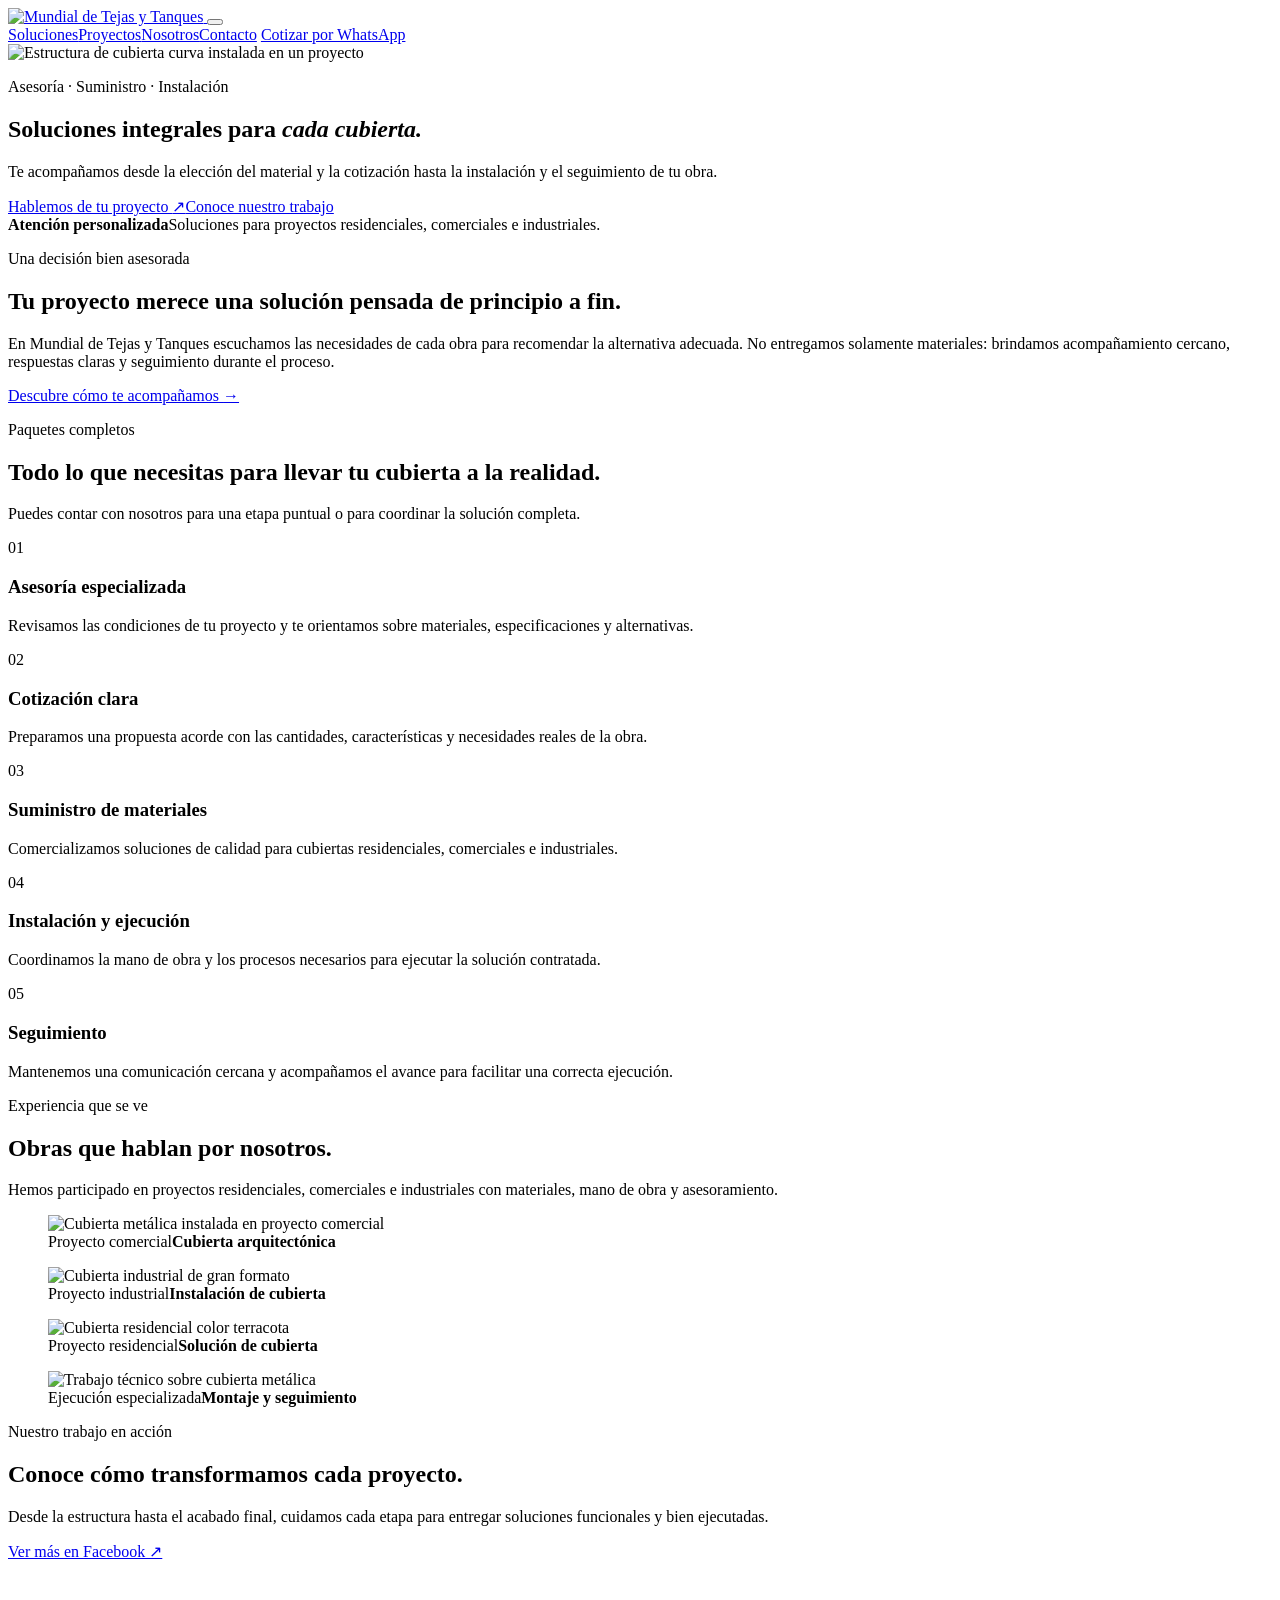
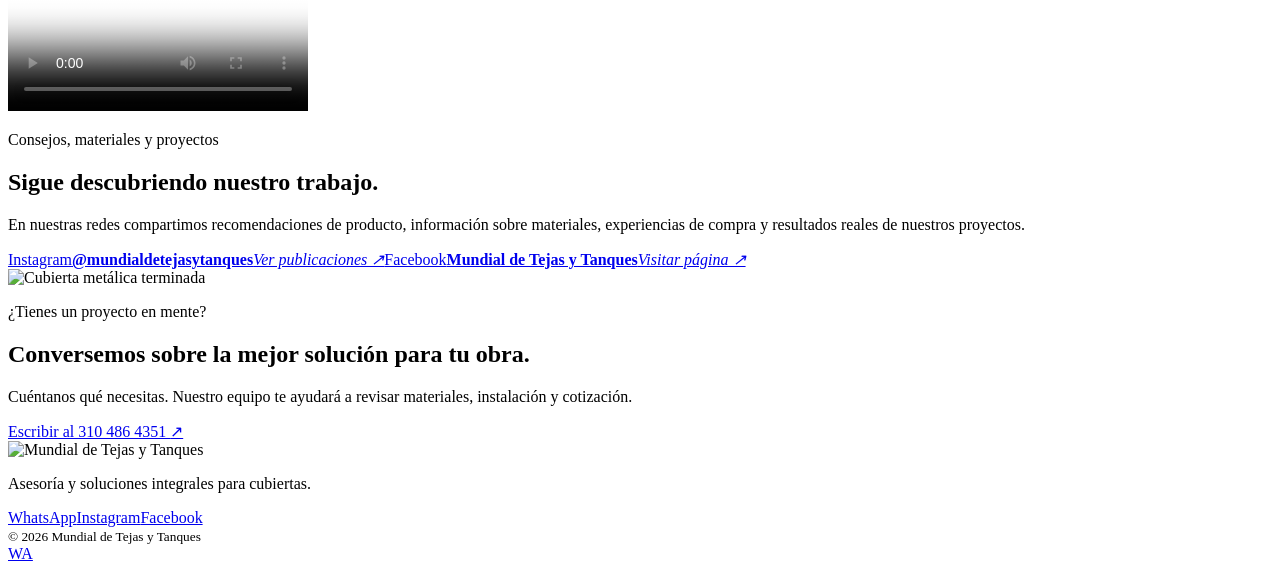
==== index.html @ 927f465f "Publicar sitio web de Mundial de Tejas y Tanques" ====
<!doctype html>
<html lang="es">
<head>
  <meta charset="utf-8">
  <meta name="viewport" content="width=device-width, initial-scale=1">
  <meta name="description" content="Mundial de Tejas y Tanques: asesoría, cotización, suministro e instalación de soluciones para cubiertas en proyectos residenciales, comerciales e industriales.">
  <meta name="theme-color" content="#063d84">
  <title>Mundial de Tejas y Tanques | Soluciones integrales para cubiertas</title>
  <link rel="preconnect" href="https://fonts.googleapis.com">
  <link rel="preconnect" href="https://fonts.gstatic.com" crossorigin>
  <link href="https://fonts.googleapis.com/css2?family=Manrope:wght@400;500;600;700;800&display=swap" rel="stylesheet">
  <link rel="stylesheet" href="styles.css">
</head>
<body>
  <header class="site-header" id="inicio">
    <a class="brand" href="#inicio" aria-label="Ir al inicio">
      <img src="assets/logo-original.jpg" alt="Mundial de Tejas y Tanques">
    </a>
    <button class="menu-toggle" aria-expanded="false" aria-controls="main-nav" aria-label="Abrir menú"><span></span><span></span><span></span></button>
    <nav id="main-nav" aria-label="Navegación principal">
      <a href="#soluciones">Soluciones</a><a href="#proyectos">Proyectos</a><a href="#nosotros">Nosotros</a><a href="#contacto">Contacto</a>
      <a class="nav-cta" href="https://wa.me/573104864351?text=Hola%2C%20Mundial%20de%20Tejas%20y%20Tanques.%20Me%20gustar%C3%ADa%20recibir%20asesor%C3%ADa%20y%20una%20cotizaci%C3%B3n%20para%20mi%20proyecto%20de%20cubierta." target="_blank" rel="noopener">Cotizar por WhatsApp</a>
    </nav>
  </header>
  <main>
    <section class="hero"><img class="hero-image" src="assets/proyecto-portada.png" alt="Estructura de cubierta curva instalada en un proyecto"><div class="hero-overlay"></div><div class="hero-content"><p class="eyebrow">Asesoría · Suministro · Instalación</p><h1>Soluciones integrales para <em>cada cubierta.</em></h1><p>Te acompañamos desde la elección del material y la cotización hasta la instalación y el seguimiento de tu obra.</p><div class="hero-actions"><a class="button button-primary" href="https://wa.me/573104864351?text=Hola%2C%20Mundial%20de%20Tejas%20y%20Tanques.%20Me%20gustar%C3%ADa%20recibir%20asesor%C3%ADa%20y%20una%20cotizaci%C3%B3n%20para%20mi%20proyecto%20de%20cubierta." target="_blank" rel="noopener">Hablemos de tu proyecto <span>↗</span></a><a class="button button-ghost" href="#proyectos">Conoce nuestro trabajo</a></div></div><div class="hero-note"><strong>Atención personalizada</strong><span>Soluciones para proyectos residenciales, comerciales e industriales.</span></div></section>
    <section class="intro" id="nosotros"><div><p class="section-kicker">Una decisión bien asesorada</p><h2>Tu proyecto merece una solución pensada de principio a fin.</h2></div><div class="intro-copy"><p>En Mundial de Tejas y Tanques escuchamos las necesidades de cada obra para recomendar la alternativa adecuada. No entregamos solamente materiales: brindamos acompañamiento cercano, respuestas claras y seguimiento durante el proceso.</p><a class="text-link" href="#soluciones">Descubre cómo te acompañamos <span>→</span></a></div></section>
    <section class="solutions" id="soluciones"><div class="solutions-heading"><p class="section-kicker light">Paquetes completos</p><h2>Todo lo que necesitas para llevar tu cubierta a la realidad.</h2><p>Puedes contar con nosotros para una etapa puntual o para coordinar la solución completa.</p></div><div class="steps"><article><span>01</span><h3>Asesoría especializada</h3><p>Revisamos las condiciones de tu proyecto y te orientamos sobre materiales, especificaciones y alternativas.</p></article><article><span>02</span><h3>Cotización clara</h3><p>Preparamos una propuesta acorde con las cantidades, características y necesidades reales de la obra.</p></article><article><span>03</span><h3>Suministro de materiales</h3><p>Comercializamos soluciones de calidad para cubiertas residenciales, comerciales e industriales.</p></article><article><span>04</span><h3>Instalación y ejecución</h3><p>Coordinamos la mano de obra y los procesos necesarios para ejecutar la solución contratada.</p></article><article><span>05</span><h3>Seguimiento</h3><p>Mantenemos una comunicación cercana y acompañamos el avance para facilitar una correcta ejecución.</p></article></div></section>
    <section class="projects" id="proyectos"><div class="section-title"><div><p class="section-kicker">Experiencia que se ve</p><h2>Obras que hablan por nosotros.</h2></div><p>Hemos participado en proyectos residenciales, comerciales e industriales con materiales, mano de obra y asesoramiento.</p></div><div class="project-grid"><figure class="project-large"><img src="assets/proyecto-comercial.png" alt="Cubierta metálica instalada en proyecto comercial"><figcaption><span>Proyecto comercial</span><strong>Cubierta arquitectónica</strong></figcaption></figure><figure><img src="assets/proyecto-industrial.png" alt="Cubierta industrial de gran formato"><figcaption><span>Proyecto industrial</span><strong>Instalación de cubierta</strong></figcaption></figure><figure><img src="assets/proyecto-residencial.png" alt="Cubierta residencial color terracota"><figcaption><span>Proyecto residencial</span><strong>Solución de cubierta</strong></figcaption></figure><figure><img src="assets/proyecto-tecnico.png" alt="Trabajo técnico sobre cubierta metálica"><figcaption><span>Ejecución especializada</span><strong>Montaje y seguimiento</strong></figcaption></figure></div></section>
    <section class="video-section"><div class="video-copy"><p class="section-kicker light">Nuestro trabajo en acción</p><h2>Conoce cómo transformamos cada proyecto.</h2><p>Desde la estructura hasta el acabado final, cuidamos cada etapa para entregar soluciones funcionales y bien ejecutadas.</p><a class="button button-white" href="https://www.facebook.com/share/19wXGDviuz/?mibextid=wwXIfr" target="_blank" rel="noopener">Ver más en Facebook ↗</a></div><div class="video-frame"><video controls playsinline preload="metadata" poster="assets/proyecto-portada.png"><source src="assets/proyecto-video.mp4" type="video/mp4">Tu navegador no puede reproducir este video.</video></div></section>
    <section class="social-proof"><div><p class="section-kicker">Consejos, materiales y proyectos</p><h2>Sigue descubriendo nuestro trabajo.</h2><p>En nuestras redes compartimos recomendaciones de producto, información sobre materiales, experiencias de compra y resultados reales de nuestros proyectos.</p></div><div class="social-cards"><a href="https://www.instagram.com/mundialdetejasytanques/" target="_blank" rel="noopener"><span>Instagram</span><strong>@mundialdetejasytanques</strong><em>Ver publicaciones ↗</em></a><a href="https://www.facebook.com/share/19wXGDviuz/?mibextid=wwXIfr" target="_blank" rel="noopener"><span>Facebook</span><strong>Mundial de Tejas y Tanques</strong><em>Visitar página ↗</em></a></div></section>
    <section class="contact" id="contacto"><img src="assets/proyecto-final.png" alt="Cubierta metálica terminada"><div class="contact-shade"></div><div class="contact-content"><p class="section-kicker light">¿Tienes un proyecto en mente?</p><h2>Conversemos sobre la mejor solución para tu obra.</h2><p>Cuéntanos qué necesitas. Nuestro equipo te ayudará a revisar materiales, instalación y cotización.</p><a class="button button-primary" href="https://wa.me/573104864351?text=Hola%2C%20Mundial%20de%20Tejas%20y%20Tanques.%20Me%20gustar%C3%ADa%20recibir%20asesor%C3%ADa%20y%20una%20cotizaci%C3%B3n%20para%20mi%20proyecto%20de%20cubierta." target="_blank" rel="noopener">Escribir al 310 486 4351 <span>↗</span></a></div></section>
  </main>
  <footer><img src="assets/logo-original.jpg" alt="Mundial de Tejas y Tanques"><p>Asesoría y soluciones integrales para cubiertas.</p><div><a href="https://wa.me/573104864351" target="_blank" rel="noopener">WhatsApp</a><a href="https://www.instagram.com/mundialdetejasytanques/" target="_blank" rel="noopener">Instagram</a><a href="https://www.facebook.com/share/19wXGDviuz/?mibextid=wwXIfr" target="_blank" rel="noopener">Facebook</a></div><small>© 2026 Mundial de Tejas y Tanques</small></footer>
  <a class="whatsapp-float" href="https://wa.me/573104864351?text=Hola%2C%20Mundial%20de%20Tejas%20y%20Tanques.%20Me%20gustar%C3%ADa%20recibir%20asesor%C3%ADa%20y%20una%20cotizaci%C3%B3n%20para%20mi%20proyecto%20de%20cubierta." target="_blank" rel="noopener" aria-label="Escribir por WhatsApp">WA</a>
  <script src="script.js"></script>
</body>
</html>
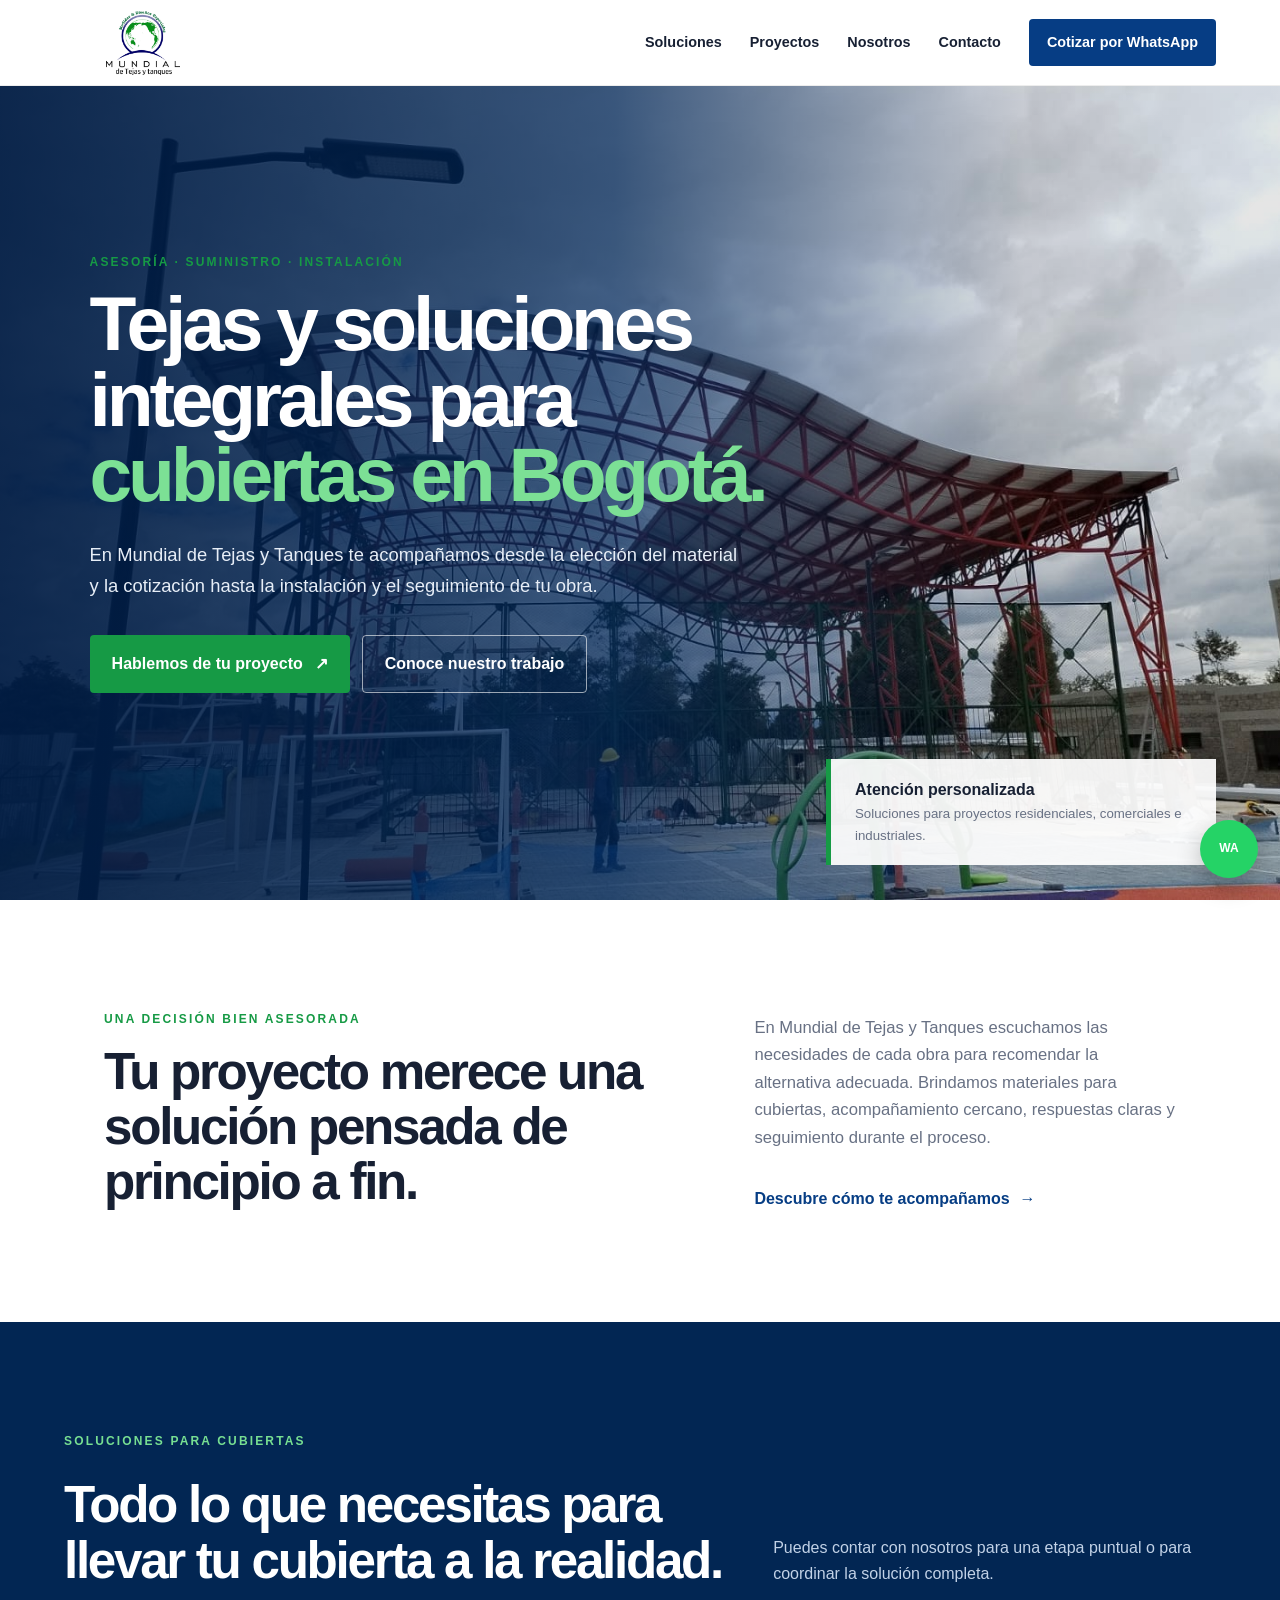
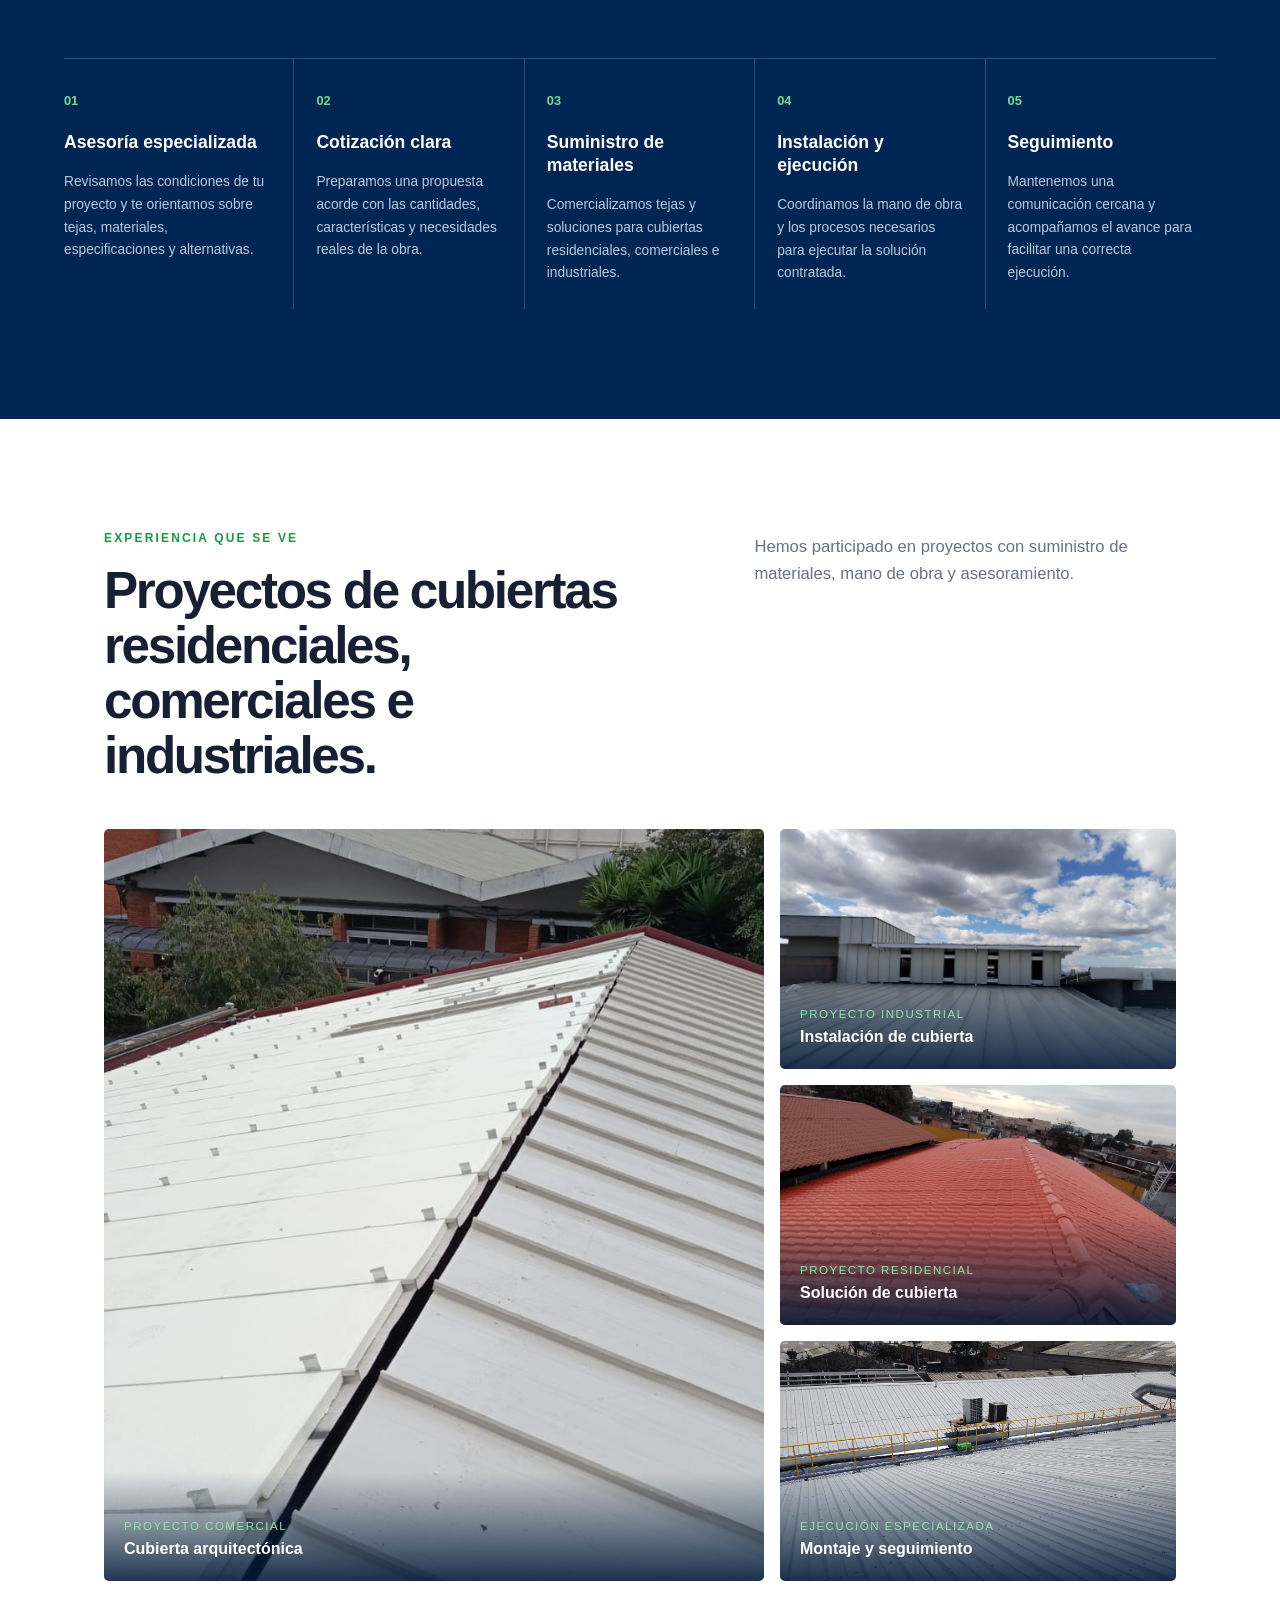
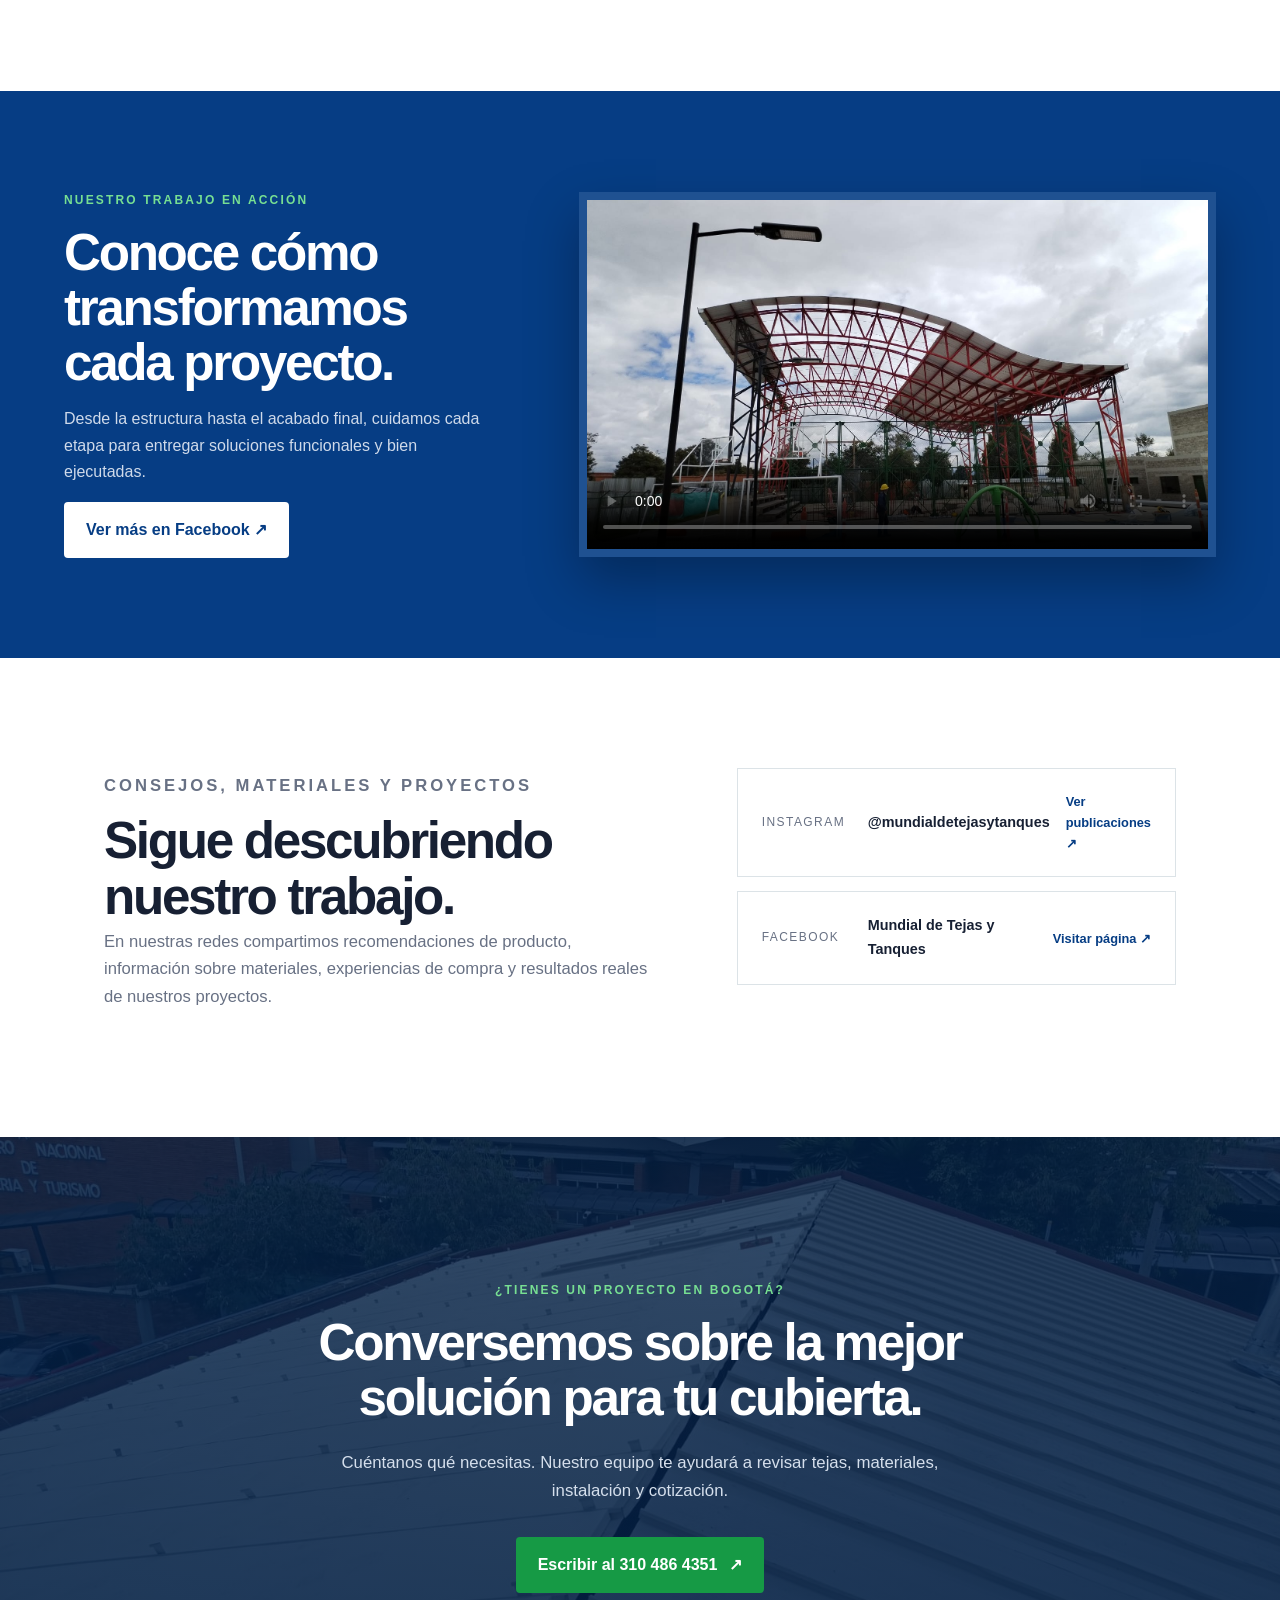
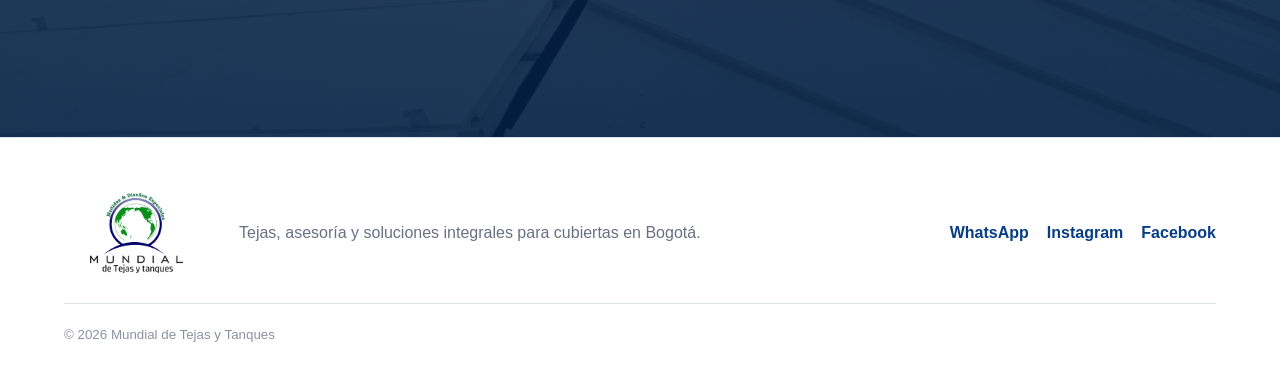
==== commit 16e43f1b: "Optimizar SEO para Google y búsquedas locales" ====
--- a/index.html
+++ b/index.html
@@ -1,38 +1,44 @@
 <!doctype html>
-<html lang="es">
+<html lang="es-CO">
 <head>
   <meta charset="utf-8">
   <meta name="viewport" content="width=device-width, initial-scale=1">
-  <meta name="description" content="Mundial de Tejas y Tanques: asesoría, cotización, suministro e instalación de soluciones para cubiertas en proyectos residenciales, comerciales e industriales.">
+  <title>Mundial de Tejas y Tanques | Tejas y Cubiertas en Bogotá</title>
+  <meta name="description" content="Mundial de Tejas y Tanques ofrece asesoría, suministro e instalación de tejas y soluciones para cubiertas residenciales, comerciales e industriales en Bogotá.">
+  <meta name="robots" content="index, follow">
+  <meta name="googlebot" content="index, follow">
   <meta name="theme-color" content="#063d84">
-  <title>Mundial de Tejas y Tanques | Soluciones integrales para cubiertas</title>
+  <link rel="canonical" href="https://mundialdetejasytanques-crypto.github.io/mundialdetejasytanques/">
+  <meta property="og:locale" content="es_CO">
+  <meta property="og:type" content="website">
+  <meta property="og:site_name" content="Mundial de Tejas y Tanques">
+  <meta property="og:title" content="Mundial de Tejas y Tanques | Tejas y Cubiertas en Bogotá">
+  <meta property="og:description" content="Asesoría, suministro e instalación de tejas y soluciones para cubiertas residenciales, comerciales e industriales en Bogotá.">
+  <meta property="og:url" content="https://mundialdetejasytanques-crypto.github.io/mundialdetejasytanques/">
+  <meta property="og:image" content="https://mundialdetejasytanques-crypto.github.io/mundialdetejasytanques/assets/proyecto-portada.png">
+  <meta name="twitter:card" content="summary_large_image">
+  <meta name="twitter:title" content="Mundial de Tejas y Tanques | Tejas y Cubiertas en Bogotá">
+  <meta name="twitter:description" content="Asesoría, suministro e instalación de tejas y soluciones para cubiertas en Bogotá.">
+  <meta name="twitter:image" content="https://mundialdetejasytanques-crypto.github.io/mundialdetejasytanques/assets/proyecto-portada.png">
+  <script type="application/ld+json">{"@context":"https://schema.org","@type":"LocalBusiness","name":"Mundial de Tejas y Tanques","url":"https://mundialdetejasytanques-crypto.github.io/mundialdetejasytanques/","image":"https://mundialdetejasytanques-crypto.github.io/mundialdetejasytanques/assets/logo-original.jpg","telephone":"+57 310 486 4351","areaServed":{"@type":"City","name":"Bogotá"},"sameAs":["https://www.instagram.com/mundialdetejasytanques/","https://www.facebook.com/share/19wXGDviuz/?mibextid=wwXIfr"],"description":"Asesoría, suministro e instalación de tejas y soluciones para cubiertas residenciales, comerciales e industriales en Bogotá."}</script>
   <link rel="preconnect" href="https://fonts.googleapis.com">
   <link rel="preconnect" href="https://fonts.gstatic.com" crossorigin>
   <link href="https://fonts.googleapis.com/css2?family=Manrope:wght@400;500;600;700;800&display=swap" rel="stylesheet">
   <link rel="stylesheet" href="styles.css">
 </head>
 <body>
-  <header class="site-header" id="inicio">
-    <a class="brand" href="#inicio" aria-label="Ir al inicio">
-      <img src="assets/logo-original.jpg" alt="Mundial de Tejas y Tanques">
-    </a>
-    <button class="menu-toggle" aria-expanded="false" aria-controls="main-nav" aria-label="Abrir menú"><span></span><span></span><span></span></button>
-    <nav id="main-nav" aria-label="Navegación principal">
-      <a href="#soluciones">Soluciones</a><a href="#proyectos">Proyectos</a><a href="#nosotros">Nosotros</a><a href="#contacto">Contacto</a>
-      <a class="nav-cta" href="https://wa.me/573104864351?text=Hola%2C%20Mundial%20de%20Tejas%20y%20Tanques.%20Me%20gustar%C3%ADa%20recibir%20asesor%C3%ADa%20y%20una%20cotizaci%C3%B3n%20para%20mi%20proyecto%20de%20cubierta." target="_blank" rel="noopener">Cotizar por WhatsApp</a>
-    </nav>
-  </header>
+  <header class="site-header" id="inicio"><a class="brand" href="#inicio" aria-label="Ir al inicio"><img src="assets/logo-original.jpg" alt="Logo de Mundial de Tejas y Tanques"></a><button class="menu-toggle" aria-expanded="false" aria-controls="main-nav" aria-label="Abrir menú"><span></span><span></span><span></span></button><nav id="main-nav" aria-label="Navegación principal"><a href="#soluciones">Soluciones</a><a href="#proyectos">Proyectos</a><a href="#nosotros">Nosotros</a><a href="#contacto">Contacto</a><a class="nav-cta" href="https://wa.me/573104864351?text=Hola%2C%20Mundial%20de%20Tejas%20y%20Tanques.%20Me%20gustar%C3%ADa%20recibir%20asesor%C3%ADa%20y%20una%20cotizaci%C3%B3n%20para%20mi%20proyecto%20de%20cubierta." target="_blank" rel="noopener">Cotizar por WhatsApp</a></nav></header>
   <main>
-    <section class="hero"><img class="hero-image" src="assets/proyecto-portada.png" alt="Estructura de cubierta curva instalada en un proyecto"><div class="hero-overlay"></div><div class="hero-content"><p class="eyebrow">Asesoría · Suministro · Instalación</p><h1>Soluciones integrales para <em>cada cubierta.</em></h1><p>Te acompañamos desde la elección del material y la cotización hasta la instalación y el seguimiento de tu obra.</p><div class="hero-actions"><a class="button button-primary" href="https://wa.me/573104864351?text=Hola%2C%20Mundial%20de%20Tejas%20y%20Tanques.%20Me%20gustar%C3%ADa%20recibir%20asesor%C3%ADa%20y%20una%20cotizaci%C3%B3n%20para%20mi%20proyecto%20de%20cubierta." target="_blank" rel="noopener">Hablemos de tu proyecto <span>↗</span></a><a class="button button-ghost" href="#proyectos">Conoce nuestro trabajo</a></div></div><div class="hero-note"><strong>Atención personalizada</strong><span>Soluciones para proyectos residenciales, comerciales e industriales.</span></div></section>
-    <section class="intro" id="nosotros"><div><p class="section-kicker">Una decisión bien asesorada</p><h2>Tu proyecto merece una solución pensada de principio a fin.</h2></div><div class="intro-copy"><p>En Mundial de Tejas y Tanques escuchamos las necesidades de cada obra para recomendar la alternativa adecuada. No entregamos solamente materiales: brindamos acompañamiento cercano, respuestas claras y seguimiento durante el proceso.</p><a class="text-link" href="#soluciones">Descubre cómo te acompañamos <span>→</span></a></div></section>
-    <section class="solutions" id="soluciones"><div class="solutions-heading"><p class="section-kicker light">Paquetes completos</p><h2>Todo lo que necesitas para llevar tu cubierta a la realidad.</h2><p>Puedes contar con nosotros para una etapa puntual o para coordinar la solución completa.</p></div><div class="steps"><article><span>01</span><h3>Asesoría especializada</h3><p>Revisamos las condiciones de tu proyecto y te orientamos sobre materiales, especificaciones y alternativas.</p></article><article><span>02</span><h3>Cotización clara</h3><p>Preparamos una propuesta acorde con las cantidades, características y necesidades reales de la obra.</p></article><article><span>03</span><h3>Suministro de materiales</h3><p>Comercializamos soluciones de calidad para cubiertas residenciales, comerciales e industriales.</p></article><article><span>04</span><h3>Instalación y ejecución</h3><p>Coordinamos la mano de obra y los procesos necesarios para ejecutar la solución contratada.</p></article><article><span>05</span><h3>Seguimiento</h3><p>Mantenemos una comunicación cercana y acompañamos el avance para facilitar una correcta ejecución.</p></article></div></section>
-    <section class="projects" id="proyectos"><div class="section-title"><div><p class="section-kicker">Experiencia que se ve</p><h2>Obras que hablan por nosotros.</h2></div><p>Hemos participado en proyectos residenciales, comerciales e industriales con materiales, mano de obra y asesoramiento.</p></div><div class="project-grid"><figure class="project-large"><img src="assets/proyecto-comercial.png" alt="Cubierta metálica instalada en proyecto comercial"><figcaption><span>Proyecto comercial</span><strong>Cubierta arquitectónica</strong></figcaption></figure><figure><img src="assets/proyecto-industrial.png" alt="Cubierta industrial de gran formato"><figcaption><span>Proyecto industrial</span><strong>Instalación de cubierta</strong></figcaption></figure><figure><img src="assets/proyecto-residencial.png" alt="Cubierta residencial color terracota"><figcaption><span>Proyecto residencial</span><strong>Solución de cubierta</strong></figcaption></figure><figure><img src="assets/proyecto-tecnico.png" alt="Trabajo técnico sobre cubierta metálica"><figcaption><span>Ejecución especializada</span><strong>Montaje y seguimiento</strong></figcaption></figure></div></section>
+    <section class="hero"><img class="hero-image" src="assets/proyecto-portada.png" alt="Proyecto de cubierta curva de Mundial de Tejas y Tanques"><div class="hero-overlay"></div><div class="hero-content"><p class="eyebrow">Asesoría · Suministro · Instalación</p><h1>Tejas y soluciones integrales para <em>cubiertas en Bogotá.</em></h1><p>En Mundial de Tejas y Tanques te acompañamos desde la elección del material y la cotización hasta la instalación y el seguimiento de tu obra.</p><div class="hero-actions"><a class="button button-primary" href="https://wa.me/573104864351?text=Hola%2C%20Mundial%20de%20Tejas%20y%20Tanques.%20Me%20gustar%C3%ADa%20recibir%20asesor%C3%ADa%20y%20una%20cotizaci%C3%B3n%20para%20mi%20proyecto%20de%20cubierta." target="_blank" rel="noopener">Hablemos de tu proyecto <span>↗</span></a><a class="button button-ghost" href="#proyectos">Conoce nuestro trabajo</a></div></div><div class="hero-note"><strong>Atención personalizada</strong><span>Soluciones para proyectos residenciales, comerciales e industriales.</span></div></section>
+    <section class="intro" id="nosotros"><div><p class="section-kicker">Una decisión bien asesorada</p><h2>Tu proyecto merece una solución pensada de principio a fin.</h2></div><div class="intro-copy"><p>En Mundial de Tejas y Tanques escuchamos las necesidades de cada obra para recomendar la alternativa adecuada. Brindamos materiales para cubiertas, acompañamiento cercano, respuestas claras y seguimiento durante el proceso.</p><a class="text-link" href="#soluciones">Descubre cómo te acompañamos <span>→</span></a></div></section>
+    <section class="solutions" id="soluciones"><div class="solutions-heading"><p class="section-kicker light">Soluciones para cubiertas</p><h2>Todo lo que necesitas para llevar tu cubierta a la realidad.</h2><p>Puedes contar con nosotros para una etapa puntual o para coordinar la solución completa.</p></div><div class="steps"><article><span>01</span><h3>Asesoría especializada</h3><p>Revisamos las condiciones de tu proyecto y te orientamos sobre tejas, materiales, especificaciones y alternativas.</p></article><article><span>02</span><h3>Cotización clara</h3><p>Preparamos una propuesta acorde con las cantidades, características y necesidades reales de la obra.</p></article><article><span>03</span><h3>Suministro de materiales</h3><p>Comercializamos tejas y soluciones para cubiertas residenciales, comerciales e industriales.</p></article><article><span>04</span><h3>Instalación y ejecución</h3><p>Coordinamos la mano de obra y los procesos necesarios para ejecutar la solución contratada.</p></article><article><span>05</span><h3>Seguimiento</h3><p>Mantenemos una comunicación cercana y acompañamos el avance para facilitar una correcta ejecución.</p></article></div></section>
+    <section class="projects" id="proyectos"><div class="section-title"><div><p class="section-kicker">Experiencia que se ve</p><h2>Proyectos de cubiertas residenciales, comerciales e industriales.</h2></div><p>Hemos participado en proyectos con suministro de materiales, mano de obra y asesoramiento.</p></div><div class="project-grid"><figure class="project-large"><img src="assets/proyecto-comercial.png" alt="Cubierta metálica arquitectónica para proyecto comercial"><figcaption><span>Proyecto comercial</span><strong>Cubierta arquitectónica</strong></figcaption></figure><figure><img src="assets/proyecto-industrial.png" alt="Instalación de cubierta industrial de gran formato"><figcaption><span>Proyecto industrial</span><strong>Instalación de cubierta</strong></figcaption></figure><figure><img src="assets/proyecto-residencial.png" alt="Teja y cubierta residencial color terracota"><figcaption><span>Proyecto residencial</span><strong>Solución de cubierta</strong></figcaption></figure><figure><img src="assets/proyecto-tecnico.png" alt="Montaje técnico de cubierta metálica"><figcaption><span>Ejecución especializada</span><strong>Montaje y seguimiento</strong></figcaption></figure></div></section>
     <section class="video-section"><div class="video-copy"><p class="section-kicker light">Nuestro trabajo en acción</p><h2>Conoce cómo transformamos cada proyecto.</h2><p>Desde la estructura hasta el acabado final, cuidamos cada etapa para entregar soluciones funcionales y bien ejecutadas.</p><a class="button button-white" href="https://www.facebook.com/share/19wXGDviuz/?mibextid=wwXIfr" target="_blank" rel="noopener">Ver más en Facebook ↗</a></div><div class="video-frame"><video controls playsinline preload="metadata" poster="assets/proyecto-portada.png"><source src="assets/proyecto-video.mp4" type="video/mp4">Tu navegador no puede reproducir este video.</video></div></section>
     <section class="social-proof"><div><p class="section-kicker">Consejos, materiales y proyectos</p><h2>Sigue descubriendo nuestro trabajo.</h2><p>En nuestras redes compartimos recomendaciones de producto, información sobre materiales, experiencias de compra y resultados reales de nuestros proyectos.</p></div><div class="social-cards"><a href="https://www.instagram.com/mundialdetejasytanques/" target="_blank" rel="noopener"><span>Instagram</span><strong>@mundialdetejasytanques</strong><em>Ver publicaciones ↗</em></a><a href="https://www.facebook.com/share/19wXGDviuz/?mibextid=wwXIfr" target="_blank" rel="noopener"><span>Facebook</span><strong>Mundial de Tejas y Tanques</strong><em>Visitar página ↗</em></a></div></section>
-    <section class="contact" id="contacto"><img src="assets/proyecto-final.png" alt="Cubierta metálica terminada"><div class="contact-shade"></div><div class="contact-content"><p class="section-kicker light">¿Tienes un proyecto en mente?</p><h2>Conversemos sobre la mejor solución para tu obra.</h2><p>Cuéntanos qué necesitas. Nuestro equipo te ayudará a revisar materiales, instalación y cotización.</p><a class="button button-primary" href="https://wa.me/573104864351?text=Hola%2C%20Mundial%20de%20Tejas%20y%20Tanques.%20Me%20gustar%C3%ADa%20recibir%20asesor%C3%ADa%20y%20una%20cotizaci%C3%B3n%20para%20mi%20proyecto%20de%20cubierta." target="_blank" rel="noopener">Escribir al 310 486 4351 <span>↗</span></a></div></section>
+    <section class="contact" id="contacto"><img src="assets/proyecto-final.png" alt="Proyecto terminado de cubierta metálica"><div class="contact-shade"></div><div class="contact-content"><p class="section-kicker light">¿Tienes un proyecto en Bogotá?</p><h2>Conversemos sobre la mejor solución para tu cubierta.</h2><p>Cuéntanos qué necesitas. Nuestro equipo te ayudará a revisar tejas, materiales, instalación y cotización.</p><a class="button button-primary" href="https://wa.me/573104864351?text=Hola%2C%20Mundial%20de%20Tejas%20y%20Tanques.%20Me%20gustar%C3%ADa%20recibir%20asesor%C3%ADa%20y%20una%20cotizaci%C3%B3n%20para%20mi%20proyecto%20de%20cubierta." target="_blank" rel="noopener">Escribir al 310 486 4351 <span>↗</span></a></div></section>
   </main>
-  <footer><img src="assets/logo-original.jpg" alt="Mundial de Tejas y Tanques"><p>Asesoría y soluciones integrales para cubiertas.</p><div><a href="https://wa.me/573104864351" target="_blank" rel="noopener">WhatsApp</a><a href="https://www.instagram.com/mundialdetejasytanques/" target="_blank" rel="noopener">Instagram</a><a href="https://www.facebook.com/share/19wXGDviuz/?mibextid=wwXIfr" target="_blank" rel="noopener">Facebook</a></div><small>© 2026 Mundial de Tejas y Tanques</small></footer>
-  <a class="whatsapp-float" href="https://wa.me/573104864351?text=Hola%2C%20Mundial%20de%20Tejas%20y%20Tanques.%20Me%20gustar%C3%ADa%20recibir%20asesor%C3%ADa%20y%20una%20cotizaci%C3%B3n%20para%20mi%20proyecto%20de%20cubierta." target="_blank" rel="noopener" aria-label="Escribir por WhatsApp">WA</a>
+  <footer><img src="assets/logo-original.jpg" alt="Mundial de Tejas y Tanques"><p>Tejas, asesoría y soluciones integrales para cubiertas en Bogotá.</p><div><a href="https://wa.me/573104864351" target="_blank" rel="noopener">WhatsApp</a><a href="https://www.instagram.com/mundialdetejasytanques/" target="_blank" rel="noopener">Instagram</a><a href="https://www.facebook.com/share/19wXGDviuz/?mibextid=wwXIfr" target="_blank" rel="noopener">Facebook</a></div><small>© 2026 Mundial de Tejas y Tanques</small></footer>
+  <a class="whatsapp-float" href="https://wa.me/573104864351?text=Hola%2C%20Mundial%20de%20Tejas%20y%20Tanques.%20Me%20gustar%C3%ADa%20recibir%20asesor%C3%ADa%20y%20una%20cotizaci%C3%B3n%20para%20mi%20proyecto%20de%20cubierta." target="_blank" rel="noopener" aria-label="Escribir a Mundial de Tejas y Tanques por WhatsApp">WA</a>
   <script src="script.js"></script>
 </body>
 </html>
--- a/styles.css
+++ b/styles.css
@@ -0,0 +1 @@
+:root{--blue:#063d84;--navy:#022653;--green:#169a45;--ink:#172033;--muted:#687184;--cream:#f4f7f4;--white:#fff;--line:#dce3e7}*{box-sizing:border-box}html{scroll-behavior:smooth}body{margin:0;font-family:Manrope,Arial,sans-serif;color:var(--ink);background:#fff;line-height:1.65}img{display:block;max-width:100%}a{color:inherit;text-decoration:none}.site-header{height:86px;padding:10px 5vw;display:flex;align-items:center;justify-content:space-between;background:#fff;position:sticky;top:0;z-index:20;border-bottom:1px solid rgba(0,0,0,.07)}.brand img{width:158px;height:64px;object-fit:contain}.site-header nav{display:flex;align-items:center;gap:28px;font-size:.9rem;font-weight:700}.site-header nav>a:not(.nav-cta){position:relative}.site-header nav>a:not(.nav-cta):after{content:"";position:absolute;left:0;bottom:-6px;width:0;height:2px;background:var(--green);transition:.25s}.site-header nav>a:hover:after{width:100%}.nav-cta{background:var(--blue);color:#fff;padding:12px 18px;border-radius:4px}.menu-toggle{display:none;border:0;background:none;padding:8px}.menu-toggle span{display:block;width:25px;height:2px;background:var(--blue);margin:5px}.hero{min-height:calc(100vh - 86px);position:relative;display:flex;align-items:center;color:#fff;overflow:hidden}.hero-image{position:absolute;inset:0;width:100%;height:100%;object-fit:cover;filter:saturate(.92)}.hero-overlay{position:absolute;inset:0;background:linear-gradient(90deg,rgba(0,28,68,.93) 0%,rgba(0,39,88,.72) 48%,rgba(0,0,0,.1) 80%)}.hero-content{position:relative;z-index:2;width:min(720px,88vw);margin-left:7vw;padding:80px 0 120px}.eyebrow,.section-kicker{text-transform:uppercase;letter-spacing:.18em;font-size:.75rem;font-weight:800;color:var(--green);margin:0 0 14px}.section-kicker.light,.solutions .section-kicker{color:#77df92}.hero h1{font-size:clamp(3rem,6vw,6rem);line-height:.98;letter-spacing:-.055em;margin:0 0 28px;max-width:850px}.hero h1 em{font-style:normal;color:#7ce095}.hero-content>p:not(.eyebrow){font-size:1.15rem;max-width:650px;color:#e7eef7}.hero-actions{display:flex;gap:12px;margin-top:34px;flex-wrap:wrap}.button{display:inline-flex;align-items:center;justify-content:center;gap:12px;padding:15px 22px;border-radius:4px;font-weight:800;transition:.25s}.button:hover{transform:translateY(-2px)}.button-primary{background:var(--green);color:#fff}.button-ghost{border:1px solid rgba(255,255,255,.6);color:#fff}.button-white{background:white;color:var(--blue)}.hero-note{position:absolute;z-index:2;right:5vw;bottom:35px;background:rgba(255,255,255,.93);color:var(--ink);padding:18px 24px;width:min(390px,90vw);border-left:5px solid var(--green)}.hero-note strong,.hero-note span{display:block}.hero-note span{font-size:.83rem;color:var(--muted)}.intro,.section-title,.social-proof{max-width:1200px;margin:auto;padding:110px 5vw;display:grid;grid-template-columns:1.15fr .85fr;gap:80px;align-items:start}.intro h2,.section-title h2,.social-proof h2,.video-section h2,.contact h2,.solutions h2{font-size:clamp(2rem,4vw,3.7rem);line-height:1.08;letter-spacing:-.045em;margin:0}.intro-copy p,.section-title>p,.social-proof>div>p{color:var(--muted);font-size:1.04rem;margin-top:4px}.text-link{display:inline-flex;gap:10px;color:var(--blue);font-weight:800;margin-top:18px}.solutions{background:var(--navy);color:white;padding:110px max(5vw,calc((100vw - 1200px)/2))}.solutions-heading{display:grid;grid-template-columns:1.2fr .8fr;gap:45px;align-items:end}.solutions-heading .section-kicker{grid-column:1/-1;margin-bottom:-20px}.solutions-heading>p:last-child{color:#c2d2e7;margin:0}.steps{display:grid;grid-template-columns:repeat(5,1fr);margin-top:70px;border-top:1px solid rgba(255,255,255,.18)}.steps article{padding:28px 22px 10px;border-right:1px solid rgba(255,255,255,.18)}.steps article:first-child{padding-left:0}.steps article:last-child{border-right:0}.steps span{color:#72db8e;font-size:.8rem;font-weight:800}.steps h3{font-size:1.1rem;line-height:1.3}.steps p{font-size:.86rem;color:#b9c9dc}.projects{padding-bottom:110px}.section-title{padding-bottom:45px}.project-grid{max-width:1200px;padding:0 5vw;margin:auto;display:grid;grid-template-columns:1.25fr .75fr;grid-template-rows:repeat(3,240px);gap:16px}.project-grid figure{margin:0;position:relative;overflow:hidden;border-radius:5px}.project-grid .project-large{grid-row:span 3}.project-grid img{width:100%;height:100%;object-fit:cover;transition:transform .6s}.project-grid figure:hover img{transform:scale(1.035)}.project-grid figcaption{position:absolute;inset:auto 0 0;padding:45px 20px 18px;color:white;background:linear-gradient(transparent,rgba(0,25,55,.86))}.project-grid figcaption span,.project-grid figcaption strong{display:block}.project-grid figcaption span{font-size:.72rem;text-transform:uppercase;letter-spacing:.13em;color:#91e6a7}.video-section{background:var(--blue);color:#fff;display:grid;grid-template-columns:.8fr 1.2fr;gap:7vw;padding:100px max(5vw,calc((100vw - 1200px)/2));align-items:center}.video-copy>p:not(.section-kicker){color:#cfdaea}.video-frame{border:8px solid rgba(255,255,255,.1);box-shadow:0 24px 50px rgba(0,0,0,.3)}.video-frame video{display:block;width:100%;max-height:560px;background:#00152f}.social-proof{max-width:1200px;margin:auto;padding:110px 5vw;display:grid;grid-template-columns:1.15fr .85fr;gap:80px;align-items:start}.social-cards{display:grid;gap:14px}.social-cards a{border:1px solid var(--line);padding:22px 24px;display:grid;grid-template-columns:90px 1fr auto;align-items:center;gap:16px;transition:.25s}.social-cards a:hover{border-color:var(--green);transform:translateX(4px)}.social-cards span{font-size:.75rem;text-transform:uppercase;letter-spacing:.12em;color:var(--muted)}.social-cards strong{font-size:.9rem}.social-cards em{font-size:.8rem;color:var(--blue);font-style:normal;font-weight:800}.contact{min-height:600px;position:relative;display:grid;place-items:center;text-align:center;color:white}.contact>img,.contact-shade{position:absolute;inset:0;width:100%;height:100%;object-fit:cover}.contact-shade{background:linear-gradient(rgba(2,31,68,.79),rgba(2,31,68,.89))}.contact-content{position:relative;z-index:2;max-width:850px;padding:80px 5vw}.contact-content p:not(.section-kicker){color:#d5dfec;font-size:1.05rem;margin:24px auto 32px;max-width:650px}footer{padding:55px 5vw 30px;display:grid;grid-template-columns:auto 1fr auto;gap:30px;align-items:center;border-top:1px solid var(--line)}footer img{width:145px;height:80px;object-fit:contain}footer p{color:var(--muted)}footer div{display:flex;gap:18px;font-weight:700;color:var(--blue)}footer small{grid-column:1/-1;color:#8b93a0;border-top:1px solid var(--line);padding-top:20px}.whatsapp-float{position:fixed;right:22px;bottom:22px;z-index:30;width:58px;height:58px;border-radius:50%;display:grid;place-items:center;background:#25d366;color:white;font-size:.75rem;font-weight:900;box-shadow:0 8px 24px rgba(0,0,0,.24)}@media(max-width:900px){.site-header{height:76px}.brand img{width:130px;height:56px}.menu-toggle{display:block}.site-header nav{display:none;position:absolute;top:76px;left:0;right:0;background:#fff;padding:25px 5vw;flex-direction:column;align-items:stretch;box-shadow:0 15px 30px rgba(0,0,0,.1)}.site-header nav.open{display:flex}.hero{min-height:760px}.hero-content{margin-left:6vw;padding-bottom:170px}.hero-note{left:6vw;right:auto}.intro,.section-title,.social-proof,.solutions-heading,.video-section{grid-template-columns:1fr;gap:35px}.steps{grid-template-columns:1fr 1fr}.steps article{border-bottom:1px solid rgba(255,255,255,.18)}.project-grid{grid-template-columns:1fr;grid-template-rows:420px repeat(3,240px)}.project-grid .project-large{grid-row:auto}.social-cards a{grid-template-columns:1fr}.social-cards em{margin-top:-8px}footer{grid-template-columns:1fr;text-align:center;justify-items:center}footer small{width:100%}}@media(max-width:560px){.hero h1{font-size:3.2rem}.hero-actions{align-items:stretch;flex-direction:column}.hero-note{bottom:24px}.intro,.section-title,.social-proof{padding:80px 6vw}.solutions{padding:80px 6vw}.steps{grid-template-columns:1fr}.steps article,.steps article:first-child{padding:25px 0}.project-grid{padding:0 6vw;grid-template-rows:330px repeat(3,220px)}.video-section{padding:80px 6vw}.contact{min-height:650px}footer div{flex-wrap:wrap;justify-content:center}}
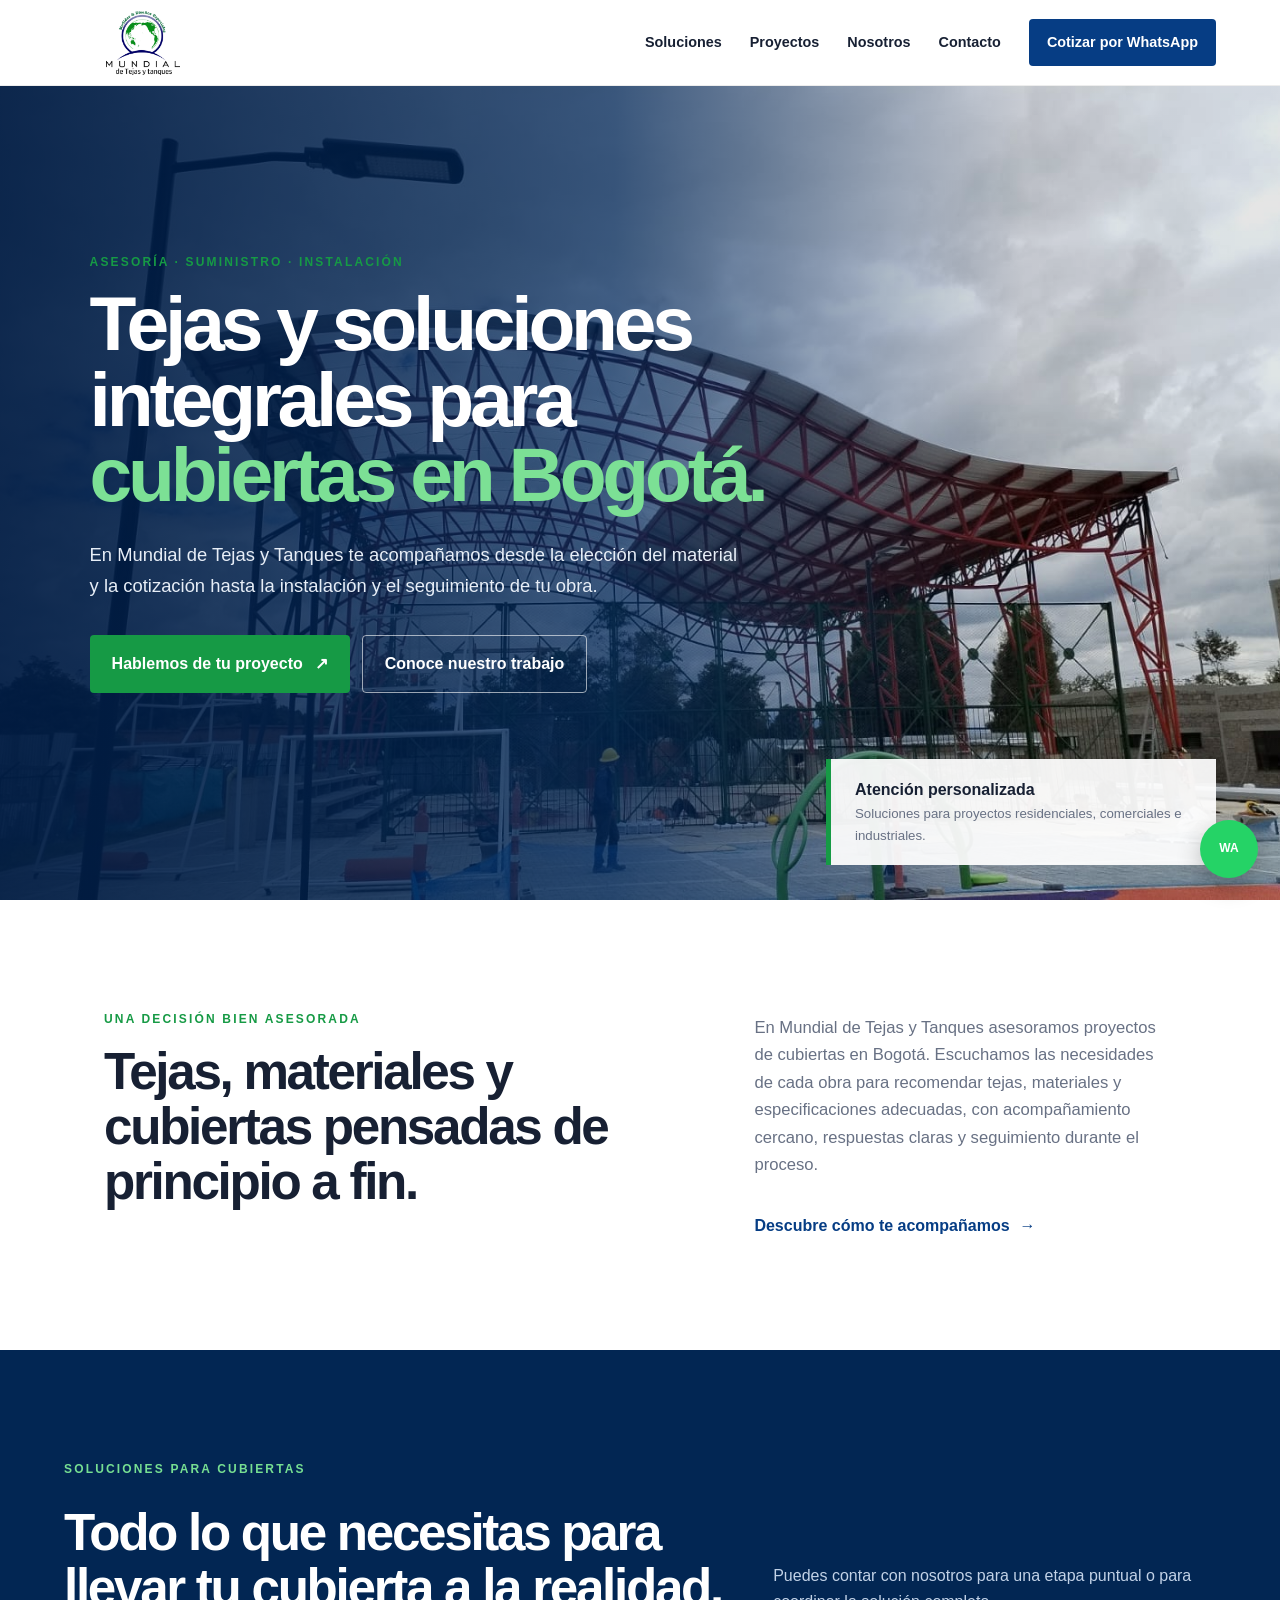
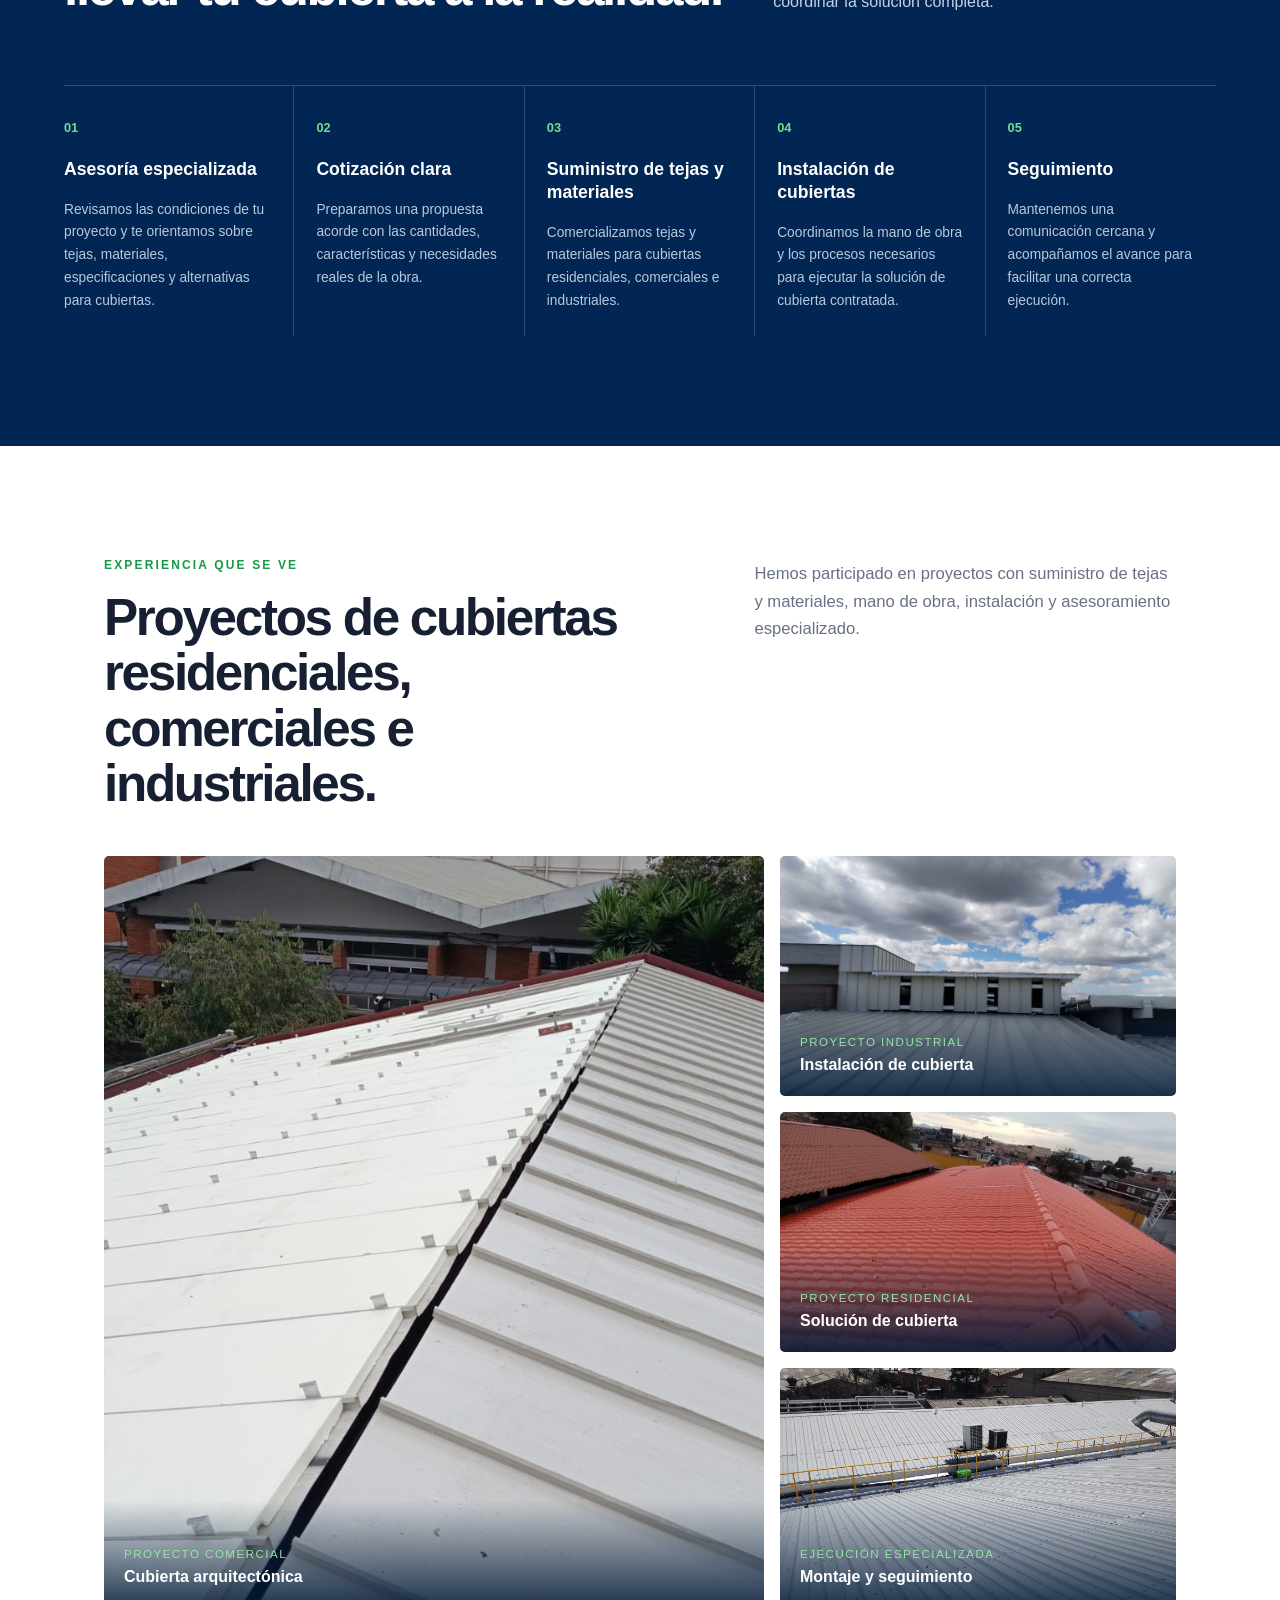
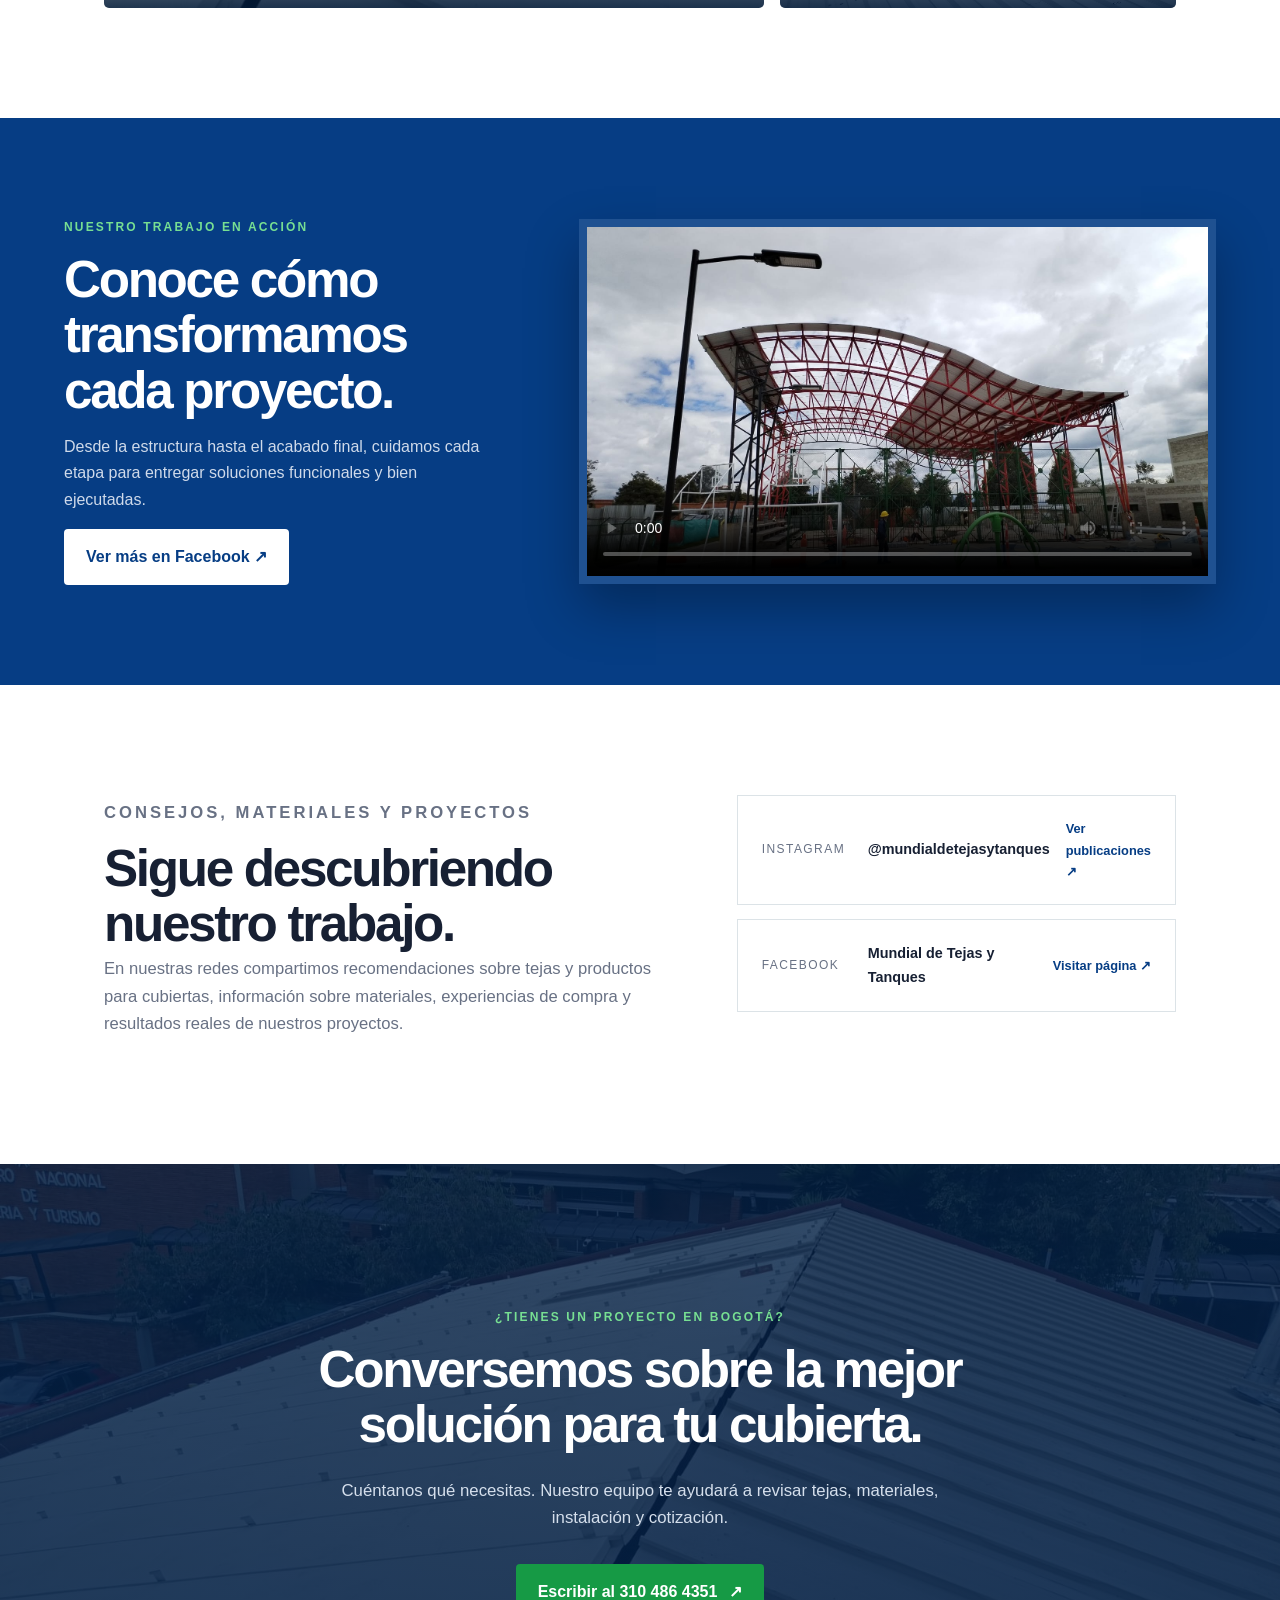
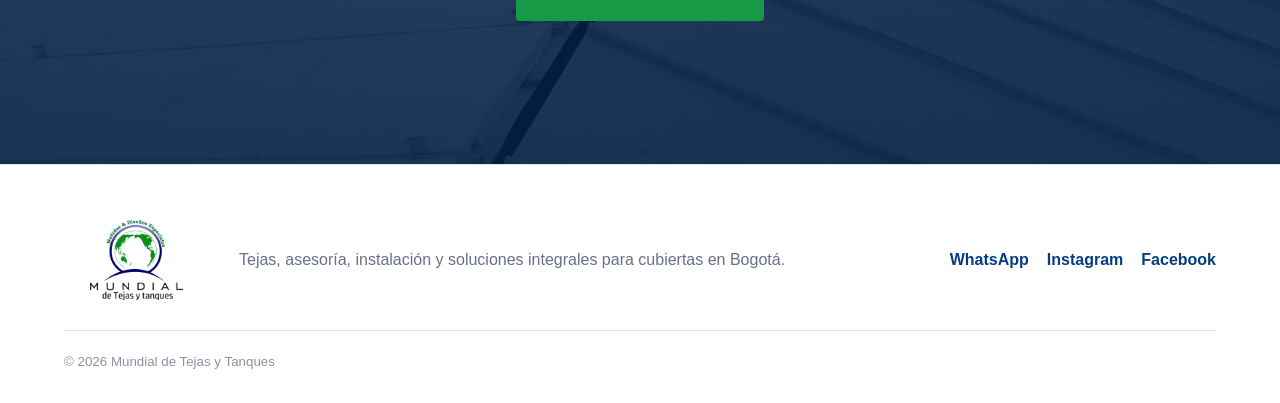
==== commit b0245636: "Mejorar SEO local y datos estructurados" ====
--- a/index.html
+++ b/index.html
@@ -4,9 +4,9 @@
   <meta charset="utf-8">
   <meta name="viewport" content="width=device-width, initial-scale=1">
   <title>Mundial de Tejas y Tanques | Tejas y Cubiertas en Bogotá</title>
-  <meta name="description" content="Mundial de Tejas y Tanques ofrece asesoría, suministro e instalación de tejas y soluciones para cubiertas residenciales, comerciales e industriales en Bogotá.">
-  <meta name="robots" content="index, follow">
-  <meta name="googlebot" content="index, follow">
+  <meta name="description" content="Tejas y cubiertas en Bogotá para proyectos residenciales, comerciales e industriales. Asesoría especializada, suministro de materiales, cotización, instalación y seguimiento de obra.">
+  <meta name="robots" content="index, follow, max-image-preview:large">
+  <meta name="googlebot" content="index, follow, max-image-preview:large">
   <meta name="theme-color" content="#063d84">
   <link rel="canonical" href="https://mundialdetejasytanques-crypto.github.io/mundialdetejasytanques/">
   <meta property="og:locale" content="es_CO">
@@ -16,28 +16,45 @@
   <meta property="og:description" content="Asesoría, suministro e instalación de tejas y soluciones para cubiertas residenciales, comerciales e industriales en Bogotá.">
   <meta property="og:url" content="https://mundialdetejasytanques-crypto.github.io/mundialdetejasytanques/">
   <meta property="og:image" content="https://mundialdetejasytanques-crypto.github.io/mundialdetejasytanques/assets/proyecto-portada.png">
+  <meta property="og:image:alt" content="Proyecto de cubierta realizado por Mundial de Tejas y Tanques">
   <meta name="twitter:card" content="summary_large_image">
   <meta name="twitter:title" content="Mundial de Tejas y Tanques | Tejas y Cubiertas en Bogotá">
   <meta name="twitter:description" content="Asesoría, suministro e instalación de tejas y soluciones para cubiertas en Bogotá.">
   <meta name="twitter:image" content="https://mundialdetejasytanques-crypto.github.io/mundialdetejasytanques/assets/proyecto-portada.png">
-  <script type="application/ld+json">{"@context":"https://schema.org","@type":"LocalBusiness","name":"Mundial de Tejas y Tanques","url":"https://mundialdetejasytanques-crypto.github.io/mundialdetejasytanques/","image":"https://mundialdetejasytanques-crypto.github.io/mundialdetejasytanques/assets/logo-original.jpg","telephone":"+57 310 486 4351","areaServed":{"@type":"City","name":"Bogotá"},"sameAs":["https://www.instagram.com/mundialdetejasytanques/","https://www.facebook.com/share/19wXGDviuz/?mibextid=wwXIfr"],"description":"Asesoría, suministro e instalación de tejas y soluciones para cubiertas residenciales, comerciales e industriales en Bogotá."}</script>
+  <script type="application/ld+json">
+  {
+    "@context":"https://schema.org",
+    "@type":"LocalBusiness",
+    "@id":"https://mundialdetejasytanques-crypto.github.io/mundialdetejasytanques/#negocio",
+    "name":"Mundial de Tejas y Tanques",
+    "url":"https://mundialdetejasytanques-crypto.github.io/mundialdetejasytanques/",
+    "logo":"https://mundialdetejasytanques-crypto.github.io/mundialdetejasytanques/assets/logo-original.jpg",
+    "image":"https://mundialdetejasytanques-crypto.github.io/mundialdetejasytanques/assets/proyecto-portada.png",
+    "telephone":"+573104864351",
+    "address":{"@type":"PostalAddress","addressLocality":"Bogotá","addressRegion":"Bogotá D.C.","addressCountry":"CO"},
+    "areaServed":{"@type":"City","name":"Bogotá"},
+    "sameAs":["https://www.instagram.com/mundialdetejasytanques/","https://www.facebook.com/share/19wXGDviuz/?mibextid=wwXIfr"],
+    "description":"Empresa especializada en asesoría, suministro de tejas y materiales, instalación y soluciones integrales para cubiertas residenciales, comerciales e industriales en Bogotá.",
+    "knowsAbout":["Tejas","Cubiertas metálicas","Cubiertas arquitectónicas","Materiales para cubiertas","Instalación de cubiertas","Proyectos residenciales","Proyectos comerciales","Proyectos industriales"]
+  }
+  </script>
   <link rel="preconnect" href="https://fonts.googleapis.com">
   <link rel="preconnect" href="https://fonts.gstatic.com" crossorigin>
   <link href="https://fonts.googleapis.com/css2?family=Manrope:wght@400;500;600;700;800&display=swap" rel="stylesheet">
   <link rel="stylesheet" href="styles.css">
 </head>
 <body>
-  <header class="site-header" id="inicio"><a class="brand" href="#inicio" aria-label="Ir al inicio"><img src="assets/logo-original.jpg" alt="Logo de Mundial de Tejas y Tanques"></a><button class="menu-toggle" aria-expanded="false" aria-controls="main-nav" aria-label="Abrir menú"><span></span><span></span><span></span></button><nav id="main-nav" aria-label="Navegación principal"><a href="#soluciones">Soluciones</a><a href="#proyectos">Proyectos</a><a href="#nosotros">Nosotros</a><a href="#contacto">Contacto</a><a class="nav-cta" href="https://wa.me/573104864351?text=Hola%2C%20Mundial%20de%20Tejas%20y%20Tanques.%20Me%20gustar%C3%ADa%20recibir%20asesor%C3%ADa%20y%20una%20cotizaci%C3%B3n%20para%20mi%20proyecto%20de%20cubierta." target="_blank" rel="noopener">Cotizar por WhatsApp</a></nav></header>
+  <header class="site-header" id="inicio"><a class="brand" href="#inicio" aria-label="Ir al inicio"><img src="assets/logo-original.jpg" alt="Logo de Mundial de Tejas y Tanques, especialistas en tejas y cubiertas en Bogotá"></a><button class="menu-toggle" aria-expanded="false" aria-controls="main-nav" aria-label="Abrir menú"><span></span><span></span><span></span></button><nav id="main-nav" aria-label="Navegación principal"><a href="#soluciones">Soluciones</a><a href="#proyectos">Proyectos</a><a href="#nosotros">Nosotros</a><a href="#contacto">Contacto</a><a class="nav-cta" href="https://wa.me/573104864351?text=Hola%2C%20Mundial%20de%20Tejas%20y%20Tanques.%20Me%20gustar%C3%ADa%20recibir%20asesor%C3%ADa%20y%20una%20cotizaci%C3%B3n%20para%20mi%20proyecto%20de%20cubierta." target="_blank" rel="noopener">Cotizar por WhatsApp</a></nav></header>
   <main>
-    <section class="hero"><img class="hero-image" src="assets/proyecto-portada.png" alt="Proyecto de cubierta curva de Mundial de Tejas y Tanques"><div class="hero-overlay"></div><div class="hero-content"><p class="eyebrow">Asesoría · Suministro · Instalación</p><h1>Tejas y soluciones integrales para <em>cubiertas en Bogotá.</em></h1><p>En Mundial de Tejas y Tanques te acompañamos desde la elección del material y la cotización hasta la instalación y el seguimiento de tu obra.</p><div class="hero-actions"><a class="button button-primary" href="https://wa.me/573104864351?text=Hola%2C%20Mundial%20de%20Tejas%20y%20Tanques.%20Me%20gustar%C3%ADa%20recibir%20asesor%C3%ADa%20y%20una%20cotizaci%C3%B3n%20para%20mi%20proyecto%20de%20cubierta." target="_blank" rel="noopener">Hablemos de tu proyecto <span>↗</span></a><a class="button button-ghost" href="#proyectos">Conoce nuestro trabajo</a></div></div><div class="hero-note"><strong>Atención personalizada</strong><span>Soluciones para proyectos residenciales, comerciales e industriales.</span></div></section>
-    <section class="intro" id="nosotros"><div><p class="section-kicker">Una decisión bien asesorada</p><h2>Tu proyecto merece una solución pensada de principio a fin.</h2></div><div class="intro-copy"><p>En Mundial de Tejas y Tanques escuchamos las necesidades de cada obra para recomendar la alternativa adecuada. Brindamos materiales para cubiertas, acompañamiento cercano, respuestas claras y seguimiento durante el proceso.</p><a class="text-link" href="#soluciones">Descubre cómo te acompañamos <span>→</span></a></div></section>
-    <section class="solutions" id="soluciones"><div class="solutions-heading"><p class="section-kicker light">Soluciones para cubiertas</p><h2>Todo lo que necesitas para llevar tu cubierta a la realidad.</h2><p>Puedes contar con nosotros para una etapa puntual o para coordinar la solución completa.</p></div><div class="steps"><article><span>01</span><h3>Asesoría especializada</h3><p>Revisamos las condiciones de tu proyecto y te orientamos sobre tejas, materiales, especificaciones y alternativas.</p></article><article><span>02</span><h3>Cotización clara</h3><p>Preparamos una propuesta acorde con las cantidades, características y necesidades reales de la obra.</p></article><article><span>03</span><h3>Suministro de materiales</h3><p>Comercializamos tejas y soluciones para cubiertas residenciales, comerciales e industriales.</p></article><article><span>04</span><h3>Instalación y ejecución</h3><p>Coordinamos la mano de obra y los procesos necesarios para ejecutar la solución contratada.</p></article><article><span>05</span><h3>Seguimiento</h3><p>Mantenemos una comunicación cercana y acompañamos el avance para facilitar una correcta ejecución.</p></article></div></section>
-    <section class="projects" id="proyectos"><div class="section-title"><div><p class="section-kicker">Experiencia que se ve</p><h2>Proyectos de cubiertas residenciales, comerciales e industriales.</h2></div><p>Hemos participado en proyectos con suministro de materiales, mano de obra y asesoramiento.</p></div><div class="project-grid"><figure class="project-large"><img src="assets/proyecto-comercial.png" alt="Cubierta metálica arquitectónica para proyecto comercial"><figcaption><span>Proyecto comercial</span><strong>Cubierta arquitectónica</strong></figcaption></figure><figure><img src="assets/proyecto-industrial.png" alt="Instalación de cubierta industrial de gran formato"><figcaption><span>Proyecto industrial</span><strong>Instalación de cubierta</strong></figcaption></figure><figure><img src="assets/proyecto-residencial.png" alt="Teja y cubierta residencial color terracota"><figcaption><span>Proyecto residencial</span><strong>Solución de cubierta</strong></figcaption></figure><figure><img src="assets/proyecto-tecnico.png" alt="Montaje técnico de cubierta metálica"><figcaption><span>Ejecución especializada</span><strong>Montaje y seguimiento</strong></figcaption></figure></div></section>
+    <section class="hero"><img class="hero-image" src="assets/proyecto-portada.png" alt="Proyecto de cubierta curva y teja metálica en Bogotá realizado por Mundial de Tejas y Tanques"><div class="hero-overlay"></div><div class="hero-content"><p class="eyebrow">Asesoría · Suministro · Instalación</p><h1>Tejas y soluciones integrales para <em>cubiertas en Bogotá.</em></h1><p>En Mundial de Tejas y Tanques te acompañamos desde la elección del material y la cotización hasta la instalación y el seguimiento de tu obra.</p><div class="hero-actions"><a class="button button-primary" href="https://wa.me/573104864351?text=Hola%2C%20Mundial%20de%20Tejas%20y%20Tanques.%20Me%20gustar%C3%ADa%20recibir%20asesor%C3%ADa%20y%20una%20cotizaci%C3%B3n%20para%20mi%20proyecto%20de%20cubierta." target="_blank" rel="noopener">Hablemos de tu proyecto <span>↗</span></a><a class="button button-ghost" href="#proyectos">Conoce nuestro trabajo</a></div></div><div class="hero-note"><strong>Atención personalizada</strong><span>Soluciones para proyectos residenciales, comerciales e industriales.</span></div></section>
+    <section class="intro" id="nosotros"><div><p class="section-kicker">Una decisión bien asesorada</p><h2>Tejas, materiales y cubiertas pensadas de principio a fin.</h2></div><div class="intro-copy"><p>En Mundial de Tejas y Tanques asesoramos proyectos de cubiertas en Bogotá. Escuchamos las necesidades de cada obra para recomendar tejas, materiales y especificaciones adecuadas, con acompañamiento cercano, respuestas claras y seguimiento durante el proceso.</p><a class="text-link" href="#soluciones">Descubre cómo te acompañamos <span>→</span></a></div></section>
+    <section class="solutions" id="soluciones"><div class="solutions-heading"><p class="section-kicker light">Soluciones para cubiertas</p><h2>Todo lo que necesitas para llevar tu cubierta a la realidad.</h2><p>Puedes contar con nosotros para una etapa puntual o para coordinar la solución completa.</p></div><div class="steps"><article><span>01</span><h3>Asesoría especializada</h3><p>Revisamos las condiciones de tu proyecto y te orientamos sobre tejas, materiales, especificaciones y alternativas para cubiertas.</p></article><article><span>02</span><h3>Cotización clara</h3><p>Preparamos una propuesta acorde con las cantidades, características y necesidades reales de la obra.</p></article><article><span>03</span><h3>Suministro de tejas y materiales</h3><p>Comercializamos tejas y materiales para cubiertas residenciales, comerciales e industriales.</p></article><article><span>04</span><h3>Instalación de cubiertas</h3><p>Coordinamos la mano de obra y los procesos necesarios para ejecutar la solución de cubierta contratada.</p></article><article><span>05</span><h3>Seguimiento</h3><p>Mantenemos una comunicación cercana y acompañamos el avance para facilitar una correcta ejecución.</p></article></div></section>
+    <section class="projects" id="proyectos"><div class="section-title"><div><p class="section-kicker">Experiencia que se ve</p><h2>Proyectos de cubiertas residenciales, comerciales e industriales.</h2></div><p>Hemos participado en proyectos con suministro de tejas y materiales, mano de obra, instalación y asesoramiento especializado.</p></div><div class="project-grid"><figure class="project-large"><img src="assets/proyecto-comercial.png" loading="lazy" alt="Cubierta metálica arquitectónica para proyecto comercial"><figcaption><span>Proyecto comercial</span><strong>Cubierta arquitectónica</strong></figcaption></figure><figure><img src="assets/proyecto-industrial.png" loading="lazy" alt="Instalación de cubierta metálica industrial de gran formato"><figcaption><span>Proyecto industrial</span><strong>Instalación de cubierta</strong></figcaption></figure><figure><img src="assets/proyecto-residencial.png" loading="lazy" alt="Teja y cubierta residencial color terracota"><figcaption><span>Proyecto residencial</span><strong>Solución de cubierta</strong></figcaption></figure><figure><img src="assets/proyecto-tecnico.png" loading="lazy" alt="Montaje técnico e instalación de cubierta metálica"><figcaption><span>Ejecución especializada</span><strong>Montaje y seguimiento</strong></figcaption></figure></div></section>
     <section class="video-section"><div class="video-copy"><p class="section-kicker light">Nuestro trabajo en acción</p><h2>Conoce cómo transformamos cada proyecto.</h2><p>Desde la estructura hasta el acabado final, cuidamos cada etapa para entregar soluciones funcionales y bien ejecutadas.</p><a class="button button-white" href="https://www.facebook.com/share/19wXGDviuz/?mibextid=wwXIfr" target="_blank" rel="noopener">Ver más en Facebook ↗</a></div><div class="video-frame"><video controls playsinline preload="metadata" poster="assets/proyecto-portada.png"><source src="assets/proyecto-video.mp4" type="video/mp4">Tu navegador no puede reproducir este video.</video></div></section>
-    <section class="social-proof"><div><p class="section-kicker">Consejos, materiales y proyectos</p><h2>Sigue descubriendo nuestro trabajo.</h2><p>En nuestras redes compartimos recomendaciones de producto, información sobre materiales, experiencias de compra y resultados reales de nuestros proyectos.</p></div><div class="social-cards"><a href="https://www.instagram.com/mundialdetejasytanques/" target="_blank" rel="noopener"><span>Instagram</span><strong>@mundialdetejasytanques</strong><em>Ver publicaciones ↗</em></a><a href="https://www.facebook.com/share/19wXGDviuz/?mibextid=wwXIfr" target="_blank" rel="noopener"><span>Facebook</span><strong>Mundial de Tejas y Tanques</strong><em>Visitar página ↗</em></a></div></section>
-    <section class="contact" id="contacto"><img src="assets/proyecto-final.png" alt="Proyecto terminado de cubierta metálica"><div class="contact-shade"></div><div class="contact-content"><p class="section-kicker light">¿Tienes un proyecto en Bogotá?</p><h2>Conversemos sobre la mejor solución para tu cubierta.</h2><p>Cuéntanos qué necesitas. Nuestro equipo te ayudará a revisar tejas, materiales, instalación y cotización.</p><a class="button button-primary" href="https://wa.me/573104864351?text=Hola%2C%20Mundial%20de%20Tejas%20y%20Tanques.%20Me%20gustar%C3%ADa%20recibir%20asesor%C3%ADa%20y%20una%20cotizaci%C3%B3n%20para%20mi%20proyecto%20de%20cubierta." target="_blank" rel="noopener">Escribir al 310 486 4351 <span>↗</span></a></div></section>
+    <section class="social-proof"><div><p class="section-kicker">Consejos, materiales y proyectos</p><h2>Sigue descubriendo nuestro trabajo.</h2><p>En nuestras redes compartimos recomendaciones sobre tejas y productos para cubiertas, información sobre materiales, experiencias de compra y resultados reales de nuestros proyectos.</p></div><div class="social-cards"><a href="https://www.instagram.com/mundialdetejasytanques/" target="_blank" rel="noopener"><span>Instagram</span><strong>@mundialdetejasytanques</strong><em>Ver publicaciones ↗</em></a><a href="https://www.facebook.com/share/19wXGDviuz/?mibextid=wwXIfr" target="_blank" rel="noopener"><span>Facebook</span><strong>Mundial de Tejas y Tanques</strong><em>Visitar página ↗</em></a></div></section>
+    <section class="contact" id="contacto"><img src="assets/proyecto-final.png" loading="lazy" alt="Proyecto terminado de cubierta metálica en Bogotá"><div class="contact-shade"></div><div class="contact-content"><p class="section-kicker light">¿Tienes un proyecto en Bogotá?</p><h2>Conversemos sobre la mejor solución para tu cubierta.</h2><p>Cuéntanos qué necesitas. Nuestro equipo te ayudará a revisar tejas, materiales, instalación y cotización.</p><a class="button button-primary" href="https://wa.me/573104864351?text=Hola%2C%20Mundial%20de%20Tejas%20y%20Tanques.%20Me%20gustar%C3%ADa%20recibir%20asesor%C3%ADa%20y%20una%20cotizaci%C3%B3n%20para%20mi%20proyecto%20de%20cubierta." target="_blank" rel="noopener">Escribir al 310 486 4351 <span>↗</span></a></div></section>
   </main>
-  <footer><img src="assets/logo-original.jpg" alt="Mundial de Tejas y Tanques"><p>Tejas, asesoría y soluciones integrales para cubiertas en Bogotá.</p><div><a href="https://wa.me/573104864351" target="_blank" rel="noopener">WhatsApp</a><a href="https://www.instagram.com/mundialdetejasytanques/" target="_blank" rel="noopener">Instagram</a><a href="https://www.facebook.com/share/19wXGDviuz/?mibextid=wwXIfr" target="_blank" rel="noopener">Facebook</a></div><small>© 2026 Mundial de Tejas y Tanques</small></footer>
+  <footer><img src="assets/logo-original.jpg" loading="lazy" alt="Mundial de Tejas y Tanques"><p>Tejas, asesoría, instalación y soluciones integrales para cubiertas en Bogotá.</p><div><a href="https://wa.me/573104864351" target="_blank" rel="noopener">WhatsApp</a><a href="https://www.instagram.com/mundialdetejasytanques/" target="_blank" rel="noopener">Instagram</a><a href="https://www.facebook.com/share/19wXGDviuz/?mibextid=wwXIfr" target="_blank" rel="noopener">Facebook</a></div><small>© 2026 Mundial de Tejas y Tanques</small></footer>
   <a class="whatsapp-float" href="https://wa.me/573104864351?text=Hola%2C%20Mundial%20de%20Tejas%20y%20Tanques.%20Me%20gustar%C3%ADa%20recibir%20asesor%C3%ADa%20y%20una%20cotizaci%C3%B3n%20para%20mi%20proyecto%20de%20cubierta." target="_blank" rel="noopener" aria-label="Escribir a Mundial de Tejas y Tanques por WhatsApp">WA</a>
   <script src="script.js"></script>
 </body>
